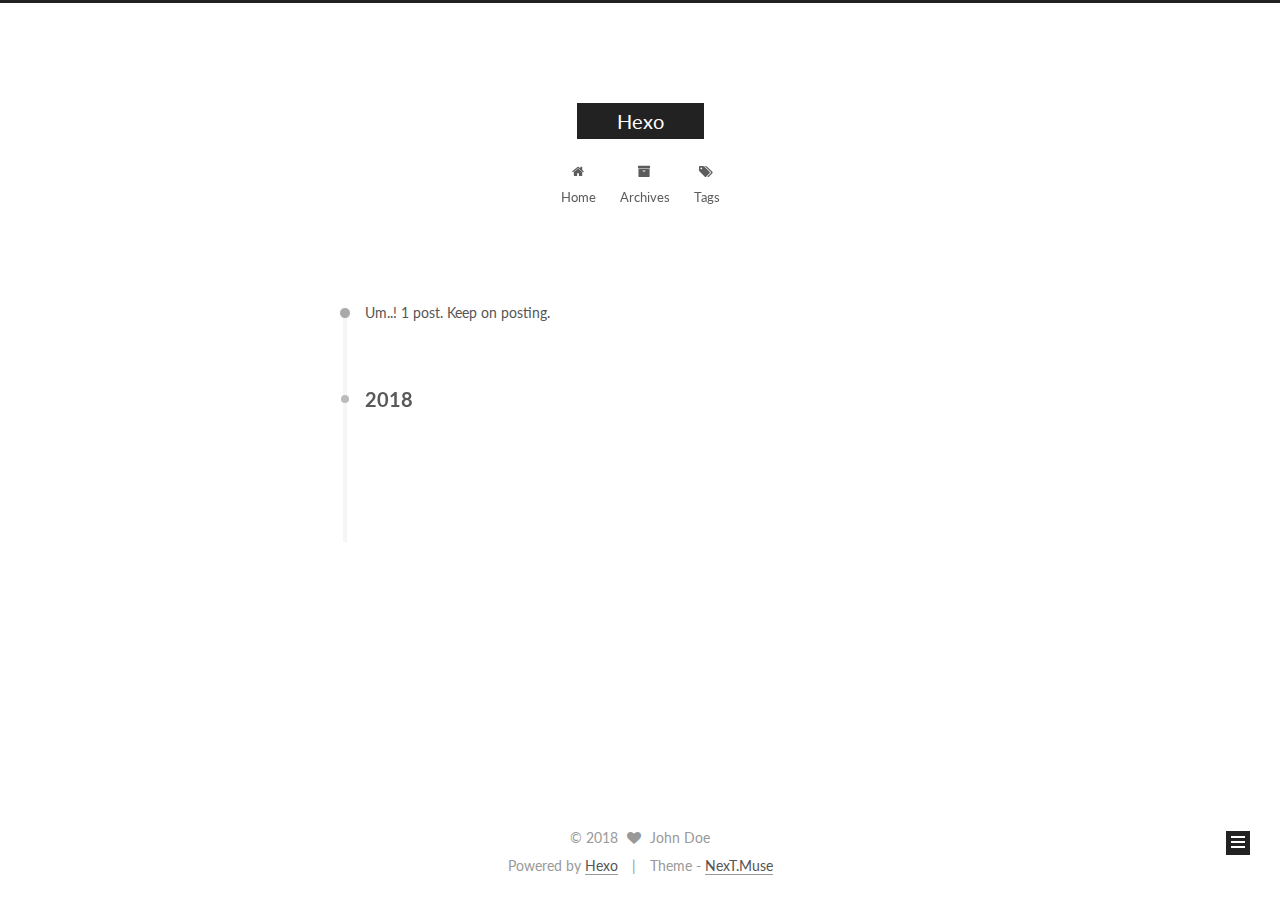
==== archives/index.html @ 529cbe98 "Site updated: 2018-01-20 11:17:46" ====
<!DOCTYPE html>



  


<html class="theme-next muse use-motion" lang="">
<head>
  <meta charset="UTF-8"/>
<meta http-equiv="X-UA-Compatible" content="IE=edge" />
<meta name="viewport" content="width=device-width, initial-scale=1, maximum-scale=1"/>
<meta name="theme-color" content="#222">









<meta http-equiv="Cache-Control" content="no-transform" />
<meta http-equiv="Cache-Control" content="no-siteapp" />















  
  
  <link href="/lib/fancybox/source/jquery.fancybox.css?v=2.1.5" rel="stylesheet" type="text/css" />




  
  
  
  

  
    
    
  

  

  

  

  

  
    
    
    <link href="//fonts.googleapis.com/css?family=Lato:300,300italic,400,400italic,700,700italic&subset=latin,latin-ext" rel="stylesheet" type="text/css">
  






<link href="/lib/font-awesome/css/font-awesome.min.css?v=4.6.2" rel="stylesheet" type="text/css" />

<link href="/css/main.css?v=5.1.2" rel="stylesheet" type="text/css" />


  <meta name="keywords" content="Hexo, NexT" />








  <link rel="shortcut icon" type="image/x-icon" href="/favicon.ico?v=5.1.2" />






<meta property="og:type" content="website">
<meta property="og:title" content="Hexo">
<meta property="og:url" content="http://yoursite.com/archives/index.html">
<meta property="og:site_name" content="Hexo">
<meta name="twitter:card" content="summary">
<meta name="twitter:title" content="Hexo">



<script type="text/javascript" id="hexo.configurations">
  var NexT = window.NexT || {};
  var CONFIG = {
    root: '/',
    scheme: 'Muse',
    sidebar: {"position":"left","display":"post","offset":12,"offset_float":12,"b2t":false,"scrollpercent":false,"onmobile":false},
    fancybox: true,
    tabs: true,
    motion: true,
    duoshuo: {
      userId: '0',
      author: 'Author'
    },
    algolia: {
      applicationID: '',
      apiKey: '',
      indexName: '',
      hits: {"per_page":10},
      labels: {"input_placeholder":"Search for Posts","hits_empty":"We didn't find any results for the search: ${query}","hits_stats":"${hits} results found in ${time} ms"}
    }
  };
</script>



  <link rel="canonical" href="http://yoursite.com/archives/"/>





  <title>Archive | Hexo</title>
  














</head>

<body itemscope itemtype="http://schema.org/WebPage" lang="">

  
  
    
  

  <div class="container sidebar-position-left  page-archive  ">
    <div class="headband"></div>

    <header id="header" class="header" itemscope itemtype="http://schema.org/WPHeader">
      <div class="header-inner"><div class="site-brand-wrapper">
  <div class="site-meta ">
    

    <div class="custom-logo-site-title">
      <a href="/"  class="brand" rel="start">
        <span class="logo-line-before"><i></i></span>
        <span class="site-title">Hexo</span>
        <span class="logo-line-after"><i></i></span>
      </a>
    </div>
      
        <p class="site-subtitle"></p>
      
  </div>

  <div class="site-nav-toggle">
    <button>
      <span class="btn-bar"></span>
      <span class="btn-bar"></span>
      <span class="btn-bar"></span>
    </button>
  </div>
</div>

<nav class="site-nav">
  

  
    <ul id="menu" class="menu">
      
        
        <li class="menu-item menu-item-home">
          <a href="/" rel="section">
            
              <i class="menu-item-icon fa fa-fw fa-home"></i> <br />
            
            Home
          </a>
        </li>
      
        
        <li class="menu-item menu-item-archives">
          <a href="/archives/" rel="section">
            
              <i class="menu-item-icon fa fa-fw fa-archive"></i> <br />
            
            Archives
          </a>
        </li>
      
        
        <li class="menu-item menu-item-tags">
          <a href="/tags/" rel="section">
            
              <i class="menu-item-icon fa fa-fw fa-tags"></i> <br />
            
            Tags
          </a>
        </li>
      

      
    </ul>
  

  
</nav>



 </div>
    </header>

    <main id="main" class="main">
      <div class="main-inner">
        <div class="content-wrap">
          <div id="content" class="content">
            

  
  
  
  <div class="post-block archive">
    <div id="posts" class="posts-collapse">
      <span class="archive-move-on"></span>

      <span class="archive-page-counter">
        
        
        
          
        
        Um..! 1 post. Keep on posting.
      </span>

      

        
        
        

        
          
          <div class="collection-title">
            <h2 class="archive-year motion-element" id="archive-year-2018">2018</h2>
          </div>
        
        

        

  <article class="post post-type-normal" itemscope itemtype="http://schema.org/Article">
    <header class="post-header">

      <h2 class="post-title">
        
            <a class="post-title-link" href="/2018/01/16/MyAndroid/" itemprop="url">
              
                <span itemprop="name">MyAndroid</span>
              
            </a>
        
      </h2>

      <div class="post-meta">
        <time class="post-time" itemprop="dateCreated"
              datetime="2018-01-16T21:26:03+08:00"
              content="2018-01-16" >
          01-16
        </time>
      </div>

    </header>
  </article>



      

    </div>
  </div>
  
  
  

  



          </div>
          


          

        </div>
        
          
  
  <div class="sidebar-toggle">
    <div class="sidebar-toggle-line-wrap">
      <span class="sidebar-toggle-line sidebar-toggle-line-first"></span>
      <span class="sidebar-toggle-line sidebar-toggle-line-middle"></span>
      <span class="sidebar-toggle-line sidebar-toggle-line-last"></span>
    </div>
  </div>

  <aside id="sidebar" class="sidebar">
    
    <div class="sidebar-inner">

      

      

      <section class="site-overview sidebar-panel sidebar-panel-active">
        <div class="site-author motion-element" itemprop="author" itemscope itemtype="http://schema.org/Person">
          <img class="site-author-image" itemprop="image"
               src="/images/avatar.gif"
               alt="John Doe" />
          <p class="site-author-name" itemprop="name">John Doe</p>
           
              <p class="site-description motion-element" itemprop="description"></p>
          
        </div>
        <nav class="site-state motion-element">

          
            <div class="site-state-item site-state-posts">
              <a href="/archives/">
                <span class="site-state-item-count">1</span>
                <span class="site-state-item-name">posts</span>
              </a>
            </div>
          

          

          
            
            
            <div class="site-state-item site-state-tags">
              
                <span class="site-state-item-count">1</span>
                <span class="site-state-item-name">tags</span>
              
            </div>
          

        </nav>

        

        <div class="links-of-author motion-element">
          
        </div>

        
        

        
        

        


      </section>

      

      

    </div>
  </aside>


        
      </div>
    </main>

    <footer id="footer" class="footer">
      <div class="footer-inner">
        <div class="copyright" >
  
  &copy; 
  <span itemprop="copyrightYear">2018</span>
  <span class="with-love">
    <i class="fa fa-heart"></i>
  </span>
  <span class="author" itemprop="copyrightHolder">John Doe</span>
</div>


<div class="powered-by">
  Powered by <a class="theme-link" href="https://hexo.io">Hexo</a>
</div>

<div class="theme-info">
  Theme -
  <a class="theme-link" href="https://github.com/iissnan/hexo-theme-next">
    NexT.Muse
  </a>
</div>


        

        
      </div>
    </footer>

    
      <div class="back-to-top">
        <i class="fa fa-arrow-up"></i>
        
      </div>
    

  </div>

  

<script type="text/javascript">
  if (Object.prototype.toString.call(window.Promise) !== '[object Function]') {
    window.Promise = null;
  }
</script>









  












  
  <script type="text/javascript" src="/lib/jquery/index.js?v=2.1.3"></script>

  
  <script type="text/javascript" src="/lib/fastclick/lib/fastclick.min.js?v=1.0.6"></script>

  
  <script type="text/javascript" src="/lib/jquery_lazyload/jquery.lazyload.js?v=1.9.7"></script>

  
  <script type="text/javascript" src="/lib/velocity/velocity.min.js?v=1.2.1"></script>

  
  <script type="text/javascript" src="/lib/velocity/velocity.ui.min.js?v=1.2.1"></script>

  
  <script type="text/javascript" src="/lib/fancybox/source/jquery.fancybox.pack.js?v=2.1.5"></script>


  


  <script type="text/javascript" src="/js/src/utils.js?v=5.1.2"></script>

  <script type="text/javascript" src="/js/src/motion.js?v=5.1.2"></script>



  
  

  
  
    <script type="text/javascript" id="motion.page.archive">
      $('.archive-year').velocity('transition.slideLeftIn');
    </script>
  


  


  <script type="text/javascript" src="/js/src/bootstrap.js?v=5.1.2"></script>



  


  




	





  





  






  





  

  

  

  

  

  

</body>
</html>
---- css/main.css ----
/* normalize.css v3.0.2 | MIT License | git.io/normalize */
html {
  font-family: sans-serif; /* 1 */
  -ms-text-size-adjust: 100%; /* 2 */
  -webkit-text-size-adjust: 100%; /* 2 */
}
body {
  margin: 0;
}
article,
aside,
details,
figcaption,
figure,
footer,
header,
hgroup,
main,
menu,
nav,
section,
summary {
  display: block;
}
audio,
canvas,
progress,
video {
  display: inline-block; /* 1 */
  vertical-align: baseline; /* 2 */
}
audio:not([controls]) {
  display: none;
  height: 0;
}
[hidden],
template {
  display: none;
}
a {
  background-color: transparent;
}
a:active,
a:hover {
  outline: 0;
}
abbr[title] {
  border-bottom: 1px dotted;
}
b,
strong {
  font-weight: bold;
}
dfn {
  font-style: italic;
}
h1 {
  font-size: 2em;
  margin: 0.67em 0;
}
mark {
  background: #ff0;
  color: #000;
}
small {
  font-size: 80%;
}
sub,
sup {
  font-size: 75%;
  line-height: 0;
  position: relative;
  vertical-align: baseline;
}
sup {
  top: -0.5em;
}
sub {
  bottom: -0.25em;
}
img {
  border: 0;
}
svg:not(:root) {
  overflow: hidden;
}
figure {
  margin: 1em 40px;
}
hr {
  -moz-box-sizing: content-box;
  box-sizing: content-box;
  height: 0;
}
pre {
  overflow: auto;
}
code,
kbd,
pre,
samp {
  font-family: monospace, monospace;
  font-size: 1em;
}
button,
input,
optgroup,
select,
textarea {
  color: inherit; /* 1 */
  font: inherit; /* 2 */
  margin: 0; /* 3 */
}
button {
  overflow: visible;
}
button,
select {
  text-transform: none;
}
button,
html input[type="button"],
input[type="reset"],
input[type="submit"] {
  -webkit-appearance: button; /* 2 */
  cursor: pointer; /* 3 */
}
button[disabled],
html input[disabled] {
  cursor: default;
}
button::-moz-focus-inner,
input::-moz-focus-inner {
  border: 0;
  padding: 0;
}
input {
  line-height: normal;
}
input[type="checkbox"],
input[type="radio"] {
  box-sizing: border-box; /* 1 */
  padding: 0; /* 2 */
}
input[type="number"]::-webkit-inner-spin-button,
input[type="number"]::-webkit-outer-spin-button {
  height: auto;
}
input[type="search"] {
  -webkit-appearance: textfield; /* 1 */
  -moz-box-sizing: content-box;
  -webkit-box-sizing: content-box; /* 2 */
  box-sizing: content-box;
}
input[type="search"]::-webkit-search-cancel-button,
input[type="search"]::-webkit-search-decoration {
  -webkit-appearance: none;
}
fieldset {
  border: 1px solid #c0c0c0;
  margin: 0 2px;
  padding: 0.35em 0.625em 0.75em;
}
legend {
  border: 0; /* 1 */
  padding: 0; /* 2 */
}
textarea {
  overflow: auto;
}
optgroup {
  font-weight: bold;
}
table {
  border-collapse: collapse;
  border-spacing: 0;
}
td,
th {
  padding: 0;
}
::selection {
  background: #262a30;
  color: #fff;
}
body {
  position: relative;
  font-family: 'Lato', "PingFang SC", "Microsoft YaHei", sans-serif;
  font-size: 14px;
  line-height: 2;
  color: #555;
  background: #fff;
}
@media (max-width: 767px) {
  body {
    padding-right: 0 !important;
  }
}
@media (min-width: 768px) and (max-width: 991px) {
  body {
    padding-right: 0 !important;
  }
}
@media (min-width: 1600px) {
  body {
    font-size: 16px;
  }
}
h1,
h2,
h3,
h4,
h5,
h6 {
  margin: 0;
  padding: 0;
  font-weight: bold;
  line-height: 1.5;
  font-family: 'Lato', "PingFang SC", "Microsoft YaHei", sans-serif;
}
h2,
h3,
h4,
h5,
h6 {
  margin: 20px 0 15px;
}
h1 {
  font-size: 22px;
}
@media (max-width: 767px) {
  h1 {
    font-size: 18px;
  }
}
h2 {
  font-size: 20px;
}
@media (max-width: 767px) {
  h2 {
    font-size: 16px;
  }
}
h3 {
  font-size: 18px;
}
@media (max-width: 767px) {
  h3 {
    font-size: 14px;
  }
}
h4 {
  font-size: 16px;
}
@media (max-width: 767px) {
  h4 {
    font-size: 12px;
  }
}
h5 {
  font-size: 14px;
}
@media (max-width: 767px) {
  h5 {
    font-size: 10px;
  }
}
h6 {
  font-size: 12px;
}
@media (max-width: 767px) {
  h6 {
    font-size: 8px;
  }
}
p {
  margin: 0 0 20px 0;
}
a {
  color: #555;
  text-decoration: none;
  border-bottom: 1px solid #999;
  word-wrap: break-word;
}
a:hover {
  color: #222;
  border-bottom-color: #222;
}
blockquote {
  margin: 0;
  padding: 0;
}
img {
  display: block;
  margin: auto;
  max-width: 100%;
  height: auto;
}
hr {
  margin: 40px 0;
  height: 3px;
  border: none;
  background-color: #ddd;
  background-image: repeating-linear-gradient(-45deg, #fff, #fff 4px, transparent 4px, transparent 8px);
}
blockquote {
  padding: 0 15px;
  color: #666;
  border-left: 4px solid #ddd;
}
blockquote cite::before {
  content: "-";
  padding: 0 5px;
}
dt {
  font-weight: 700;
}
dd {
  margin: 0;
  padding: 0;
}
.text-left {
  text-align: left;
}
.text-center {
  text-align: center;
}
.text-right {
  text-align: right;
}
.text-justify {
  text-align: justify;
}
.text-nowrap {
  white-space: nowrap;
}
.text-lowercase {
  text-transform: lowercase;
}
.text-uppercase {
  text-transform: uppercase;
}
.text-capitalize {
  text-transform: capitalize;
}
.center-block {
  display: block;
  margin-left: auto;
  margin-right: auto;
}
.clearfix:before,
.clearfix:after {
  content: " ";
  display: table;
}
.clearfix:after {
  clear: both;
}
.pullquote {
  width: 45%;
}
.pullquote.left {
  float: left;
  margin-left: 5px;
  margin-right: 10px;
}
.pullquote.right {
  float: right;
  margin-left: 10px;
  margin-right: 5px;
}
.affix.affix.affix {
  position: fixed;
}
.translation {
  margin-top: -20px;
  font-size: 14px;
  color: #999;
}
.scrollbar-measure {
  width: 100px;
  height: 100px;
  overflow: scroll;
  position: absolute;
  top: -9999px;
}
.use-motion .motion-element {
  opacity: 0;
}
table {
  margin: 20px 0;
  width: 100%;
  border-collapse: collapse;
  border-spacing: 0;
  border: 1px solid #ddd;
  font-size: 14px;
  table-layout: fixed;
  word-wrap: break-all;
}
table>tbody>tr:nth-of-type(odd) {
  background-color: #f9f9f9;
}
table>tbody>tr:hover {
  background-color: #f5f5f5;
}
caption,
th,
td {
  padding: 8px;
  text-align: left;
  vertical-align: middle;
  font-weight: normal;
}
th,
td {
  border-bottom: 3px solid #ddd;
  border-right: 1px solid #eee;
}
th {
  padding-bottom: 10px;
  font-weight: 700;
}
td {
  border-bottom-width: 1px;
}
html,
body {
  height: 100%;
}
.container {
  position: relative;
  min-height: 100%;
}
.header-inner {
  margin: 0 auto;
  padding: 100px 0 70px;
  width: 700px;
}
@media (min-width: 1600px) {
  .container .header-inner {
    width: 900px;
  }
}
.main {
  padding-bottom: 150px;
}
.main-inner {
  margin: 0 auto;
  width: 700px;
}
@media (min-width: 1600px) {
  .container .main-inner {
    width: 900px;
  }
}
.footer {
  position: absolute;
  left: 0;
  bottom: 0;
  width: 100%;
  min-height: 50px;
}
.footer-inner {
  box-sizing: border-box;
  margin: 20px auto;
  width: 700px;
}
@media (min-width: 1600px) {
  .container .footer-inner {
    width: 900px;
  }
}
pre,
.highlight {
  overflow: auto;
  margin: 20px 0;
  padding: 0;
  font-size: 13px;
  color: #4d4d4c;
  background: #f7f7f7;
  line-height: 1.6;
}
pre,
code {
  font-family: consolas, Menlo, "PingFang SC", "Microsoft YaHei", monospace;
}
code {
  padding: 2px 4px;
  word-wrap: break-word;
  color: #555;
  background: #eee;
  border-radius: 3px;
  font-size: 13px;
}
pre code {
  padding: 0;
  color: #4d4d4c;
  background: none;
  text-shadow: none;
}
.highlight {
  border-radius: 1px;
}
.highlight pre {
  border: none;
  margin: 0;
  padding: 10px 0;
}
.highlight table {
  margin: 0;
  width: auto;
  border: none;
}
.highlight td {
  border: none;
  padding: 0;
}
.highlight figcaption {
  font-size: 1em;
  color: #4d4d4c;
  line-height: 1em;
  margin-bottom: 1em;
}
.highlight figcaption:before,
.highlight figcaption:after {
  content: " ";
  display: table;
}
.highlight figcaption:after {
  clear: both;
}
.highlight figcaption a {
  float: right;
  color: #4d4d4c;
}
.highlight figcaption a:hover {
  border-bottom-color: #4d4d4c;
}
.highlight .gutter pre {
  padding-left: 10px;
  padding-right: 10px;
  color: #869194;
  text-align: right;
  background-color: #eff2f3;
}
.highlight .code pre {
  width: 100%;
  padding-left: 10px;
  padding-right: 10px;
  background-color: #f7f7f7;
}
.highlight .line {
  height: 20px;
}
.gutter {
  -webkit-user-select: none;
  -moz-user-select: none;
  -ms-user-select: none;
  user-select: none;
}
.gist table {
  width: auto;
}
.gist table td {
  border: none;
}
pre .deletion {
  background: #fdd;
}
pre .addition {
  background: #dfd;
}
pre .meta {
  color: #8959a8;
}
pre .comment {
  color: #8e908c;
}
pre .variable,
pre .attribute,
pre .tag,
pre .regexp,
pre .ruby .constant,
pre .xml .tag .title,
pre .xml .pi,
pre .xml .doctype,
pre .html .doctype,
pre .css .id,
pre .css .class,
pre .css .pseudo {
  color: #c82829;
}
pre .number,
pre .preprocessor,
pre .built_in,
pre .literal,
pre .params,
pre .constant,
pre .command {
  color: #f5871f;
}
pre .ruby .class .title,
pre .css .rules .attribute,
pre .string,
pre .value,
pre .inheritance,
pre .header,
pre .ruby .symbol,
pre .xml .cdata,
pre .special,
pre .number,
pre .formula {
  color: #718c00;
}
pre .title,
pre .css .hexcolor {
  color: #3e999f;
}
pre .function,
pre .python .decorator,
pre .python .title,
pre .ruby .function .title,
pre .ruby .title .keyword,
pre .perl .sub,
pre .javascript .title,
pre .coffeescript .title {
  color: #4271ae;
}
pre .keyword,
pre .javascript .function {
  color: #8959a8;
}
.full-image.full-image.full-image {
  border: none;
  max-width: 100%;
  width: auto;
  margin: 20px auto;
}
@media (min-width: 992px) {
  .full-image.full-image.full-image {
    max-width: none;
    width: 110%;
    margin: 25px -5%;
  }
}
.blockquote-center,
.page-home .post-type-quote blockquote,
.page-post-detail .post-type-quote blockquote {
  position: relative;
  margin: 40px 0;
  padding: 0;
  border-left: none;
  text-align: center;
}
.blockquote-center::before,
.page-home .post-type-quote blockquote::before,
.page-post-detail .post-type-quote blockquote::before,
.blockquote-center::after,
.page-home .post-type-quote blockquote::after,
.page-post-detail .post-type-quote blockquote::after {
  position: absolute;
  content: ' ';
  display: block;
  width: 100%;
  height: 24px;
  opacity: 0.2;
  background-repeat: no-repeat;
  background-position: 0 -6px;
  background-size: 22px 22px;
}
.blockquote-center::before,
.page-home .post-type-quote blockquote::before,
.page-post-detail .post-type-quote blockquote::before {
  top: -20px;
  background-image: url("../images/quote-l.svg");
  border-top: 1px solid #ccc;
}
.blockquote-center::after,
.page-home .post-type-quote blockquote::after,
.page-post-detail .post-type-quote blockquote::after {
  bottom: -20px;
  background-image: url("../images/quote-r.svg");
  border-bottom: 1px solid #ccc;
  background-position: 100% 8px;
}
.blockquote-center p,
.page-home .post-type-quote blockquote p,
.page-post-detail .post-type-quote blockquote p,
.blockquote-center div,
.page-home .post-type-quote blockquote div,
.page-post-detail .post-type-quote blockquote div {
  text-align: center;
}
.post .post-body .group-picture img {
  box-sizing: border-box;
  padding: 0 3px;
  border: none;
}
.post .group-picture-row {
  overflow: hidden;
  margin-top: 6px;
}
.post .group-picture-row:first-child {
  margin-top: 0;
}
.post .group-picture-column {
  float: left;
}
.page-post-detail .post-body .group-picture-column {
  float: none;
  margin-top: 10px;
  width: auto !important;
}
.page-post-detail .post-body .group-picture-column img {
  margin: 0 auto;
}
.page-archive .group-picture-container {
  overflow: hidden;
}
.page-archive .group-picture-row {
  float: left;
}
.page-archive .group-picture-row:first-child {
  margin-top: 6px;
}
.page-archive .group-picture-column {
  max-width: 150px;
  max-height: 150px;
}
.post-body .note {
  position: relative;
  padding: 15px;
  margin-bottom: 20px;
  border: 1px solid #eee;
  border-left-width: 5px;
  border-radius: 3px;
}
.post-body .note h2,
.post-body .note h3,
.post-body .note h4,
.post-body .note h5,
.post-body .note h6 {
  margin-top: 0;
  margin-bottom: 0;
  border-bottom: initial;
  padding-top: 0 !important;
}
.post-body .note p:first-child,
.post-body .note ul:first-child,
.post-body .note ol:first-child,
.post-body .note table:first-child,
.post-body .note pre:first-child,
.post-body .note blockquote:first-child {
  margin-top: 0;
}
.post-body .note p:last-child,
.post-body .note ul:last-child,
.post-body .note ol:last-child,
.post-body .note table:last-child,
.post-body .note pre:last-child,
.post-body .note blockquote:last-child {
  margin-bottom: 0;
}
.post-body .note.default {
  border-left-color: #777;
}
.post-body .note.default h2,
.post-body .note.default h3,
.post-body .note.default h4,
.post-body .note.default h5,
.post-body .note.default h6 {
  color: #777;
}
.post-body .note.primary {
  border-left-color: #6f42c1;
}
.post-body .note.primary h2,
.post-body .note.primary h3,
.post-body .note.primary h4,
.post-body .note.primary h5,
.post-body .note.primary h6 {
  color: #6f42c1;
}
.post-body .note.info {
  border-left-color: #428bca;
}
.post-body .note.info h2,
.post-body .note.info h3,
.post-body .note.info h4,
.post-body .note.info h5,
.post-body .note.info h6 {
  color: #428bca;
}
.post-body .note.success {
  border-left-color: #5cb85c;
}
.post-body .note.success h2,
.post-body .note.success h3,
.post-body .note.success h4,
.post-body .note.success h5,
.post-body .note.success h6 {
  color: #5cb85c;
}
.post-body .note.warning {
  border-left-color: #f0ad4e;
}
.post-body .note.warning h2,
.post-body .note.warning h3,
.post-body .note.warning h4,
.post-body .note.warning h5,
.post-body .note.warning h6 {
  color: #f0ad4e;
}
.post-body .note.danger {
  border-left-color: #d9534f;
}
.post-body .note.danger h2,
.post-body .note.danger h3,
.post-body .note.danger h4,
.post-body .note.danger h5,
.post-body .note.danger h6 {
  color: #d9534f;
}
.post-body .label {
  display: inline;
  padding: 0 2px;
  white-space: nowrap;
}
.post-body .label.default {
  background-color: #f0f0f0;
}
.post-body .label.primary {
  background-color: #efe6f7;
}
.post-body .label.info {
  background-color: #e5f2f8;
}
.post-body .label.success {
  background-color: #e7f4e9;
}
.post-body .label.warning {
  background-color: #fcf6e1;
}
.post-body .label.danger {
  background-color: #fae8eb;
}
.post-body .tabs {
  position: relative;
  display: block;
  margin-bottom: 20px;
  padding-top: 10px;
}
.post-body .tabs ul.nav-tabs {
  margin: 0;
  padding: 0;
  display: flex;
  margin-bottom: -1px;
}
@media (max-width: 413px) {
  .post-body .tabs ul.nav-tabs {
    display: block;
    margin-bottom: 5px;
  }
}
.post-body .tabs ul.nav-tabs li.tab {
  list-style-type: none !important;
  margin: 0 0.25em 0 0;
  border-top: 3px solid transparent;
  border-left: 1px solid transparent;
  border-right: 1px solid transparent;
}
@media (max-width: 413px) {
  .post-body .tabs ul.nav-tabs li.tab {
    margin: initial;
    border-top: 1px solid transparent;
    border-left: 3px solid transparent;
    border-right: 1px solid transparent;
    border-bottom: 1px solid transparent;
  }
}
.post-body .tabs ul.nav-tabs li.tab a {
  outline: 0;
  border-bottom: initial;
  display: block;
  line-height: 1.8em;
  padding: 0.25em 0.75em;
  transition-duration: 0.2s;
  transition-timing-function: ease-out;
  transition-delay: 0s;
}
.post-body .tabs ul.nav-tabs li.tab a i {
  width: 1.285714285714286em;
}
.post-body .tabs ul.nav-tabs li.tab.active {
  border-top: 3px solid #fc6423;
  border-left: 1px solid #ddd;
  border-right: 1px solid #ddd;
  background-color: #fff;
}
@media (max-width: 413px) {
  .post-body .tabs ul.nav-tabs li.tab.active {
    border-top: 1px solid #ddd;
    border-left: 3px solid #fc6423;
    border-right: 1px solid #ddd;
    border-bottom: 1px solid #ddd;
  }
}
.post-body .tabs ul.nav-tabs li.tab.active a {
  cursor: default;
  color: #555;
}
.post-body .tabs .tab-content {
  background-color: #fff;
}
.post-body .tabs .tab-content .tab-pane {
  border: 1px solid #ddd;
  padding: 20px 20px 0 20px;
}
.post-body .tabs .tab-content .tab-pane:not(.active) {
  display: none !important;
}
.post-body .tabs .tab-content .tab-pane.active {
  display: block !important;
}
.btn {
  display: inline-block;
  padding: 0 20px;
  font-size: 14px;
  color: #fff;
  background: #222;
  border: 2px solid #222;
  text-decoration: none;
  border-radius: 0;
  transition-property: background-color;
  transition-duration: 0.2s;
  transition-timing-function: ease-in-out;
  transition-delay: 0s;
}
.btn:hover,
.post-button .btn:hover {
  border-color: #222;
  color: #222;
  background: #fff;
}
.btn-bar {
  display: block;
  width: 22px;
  height: 2px;
  background: #555;
  border-radius: 1px;
}
.btn-bar+.btn-bar {
  margin-top: 4px;
}
.pagination {
  margin: 120px 0 40px;
  text-align: center;
  border-top: 1px solid #eee;
}
.page-number-basic,
.pagination .prev,
.pagination .next,
.pagination .page-number,
.pagination .space {
  display: inline-block;
  position: relative;
  top: -1px;
  margin: 0 10px;
  padding: 0 10px;
  line-height: 30px;
}
@media (max-width: 767px) {
  .page-number-basic,
  .pagination .prev,
  .pagination .next,
  .pagination .page-number,
  .pagination .space {
    margin: 0 5px;
  }
}
.pagination .prev,
.pagination .next,
.pagination .page-number {
  border-bottom: 0;
  border-top: 1px solid #eee;
  transition-property: border-color;
  transition-duration: 0.2s;
  transition-timing-function: ease-in-out;
  transition-delay: 0s;
}
.pagination .prev:hover,
.pagination .next:hover,
.pagination .page-number:hover {
  border-top-color: #222;
}
.pagination .space {
  padding: 0;
  margin: 0;
}
.pagination .prev {
  margin-left: 0;
}
.pagination .next {
  margin-right: 0;
}
.pagination .page-number.current {
  color: #fff;
  background: #ccc;
  border-top-color: #ccc;
}
@media (max-width: 767px) {
  .pagination {
    border-top: none;
  }
  .pagination .prev,
  .pagination .next,
  .pagination .page-number {
    margin-bottom: 10px;
    border-top: 0;
    border-bottom: 1px solid #eee;
  }
  .pagination .prev:hover,
  .pagination .next:hover,
  .pagination .page-number:hover {
    border-bottom-color: #222;
  }
}
.comments {
  margin: 60px 20px 0;
}
.tag-cloud {
  text-align: center;
}
.tag-cloud a {
  display: inline-block;
  margin: 10px;
}
.back-to-top {
  box-sizing: border-box;
  position: fixed;
  bottom: -100px;
  right: 30px;
  z-index: 1050;
  padding: 0 6px;
  width: 24px;
  background: #222;
  font-size: 12px;
  opacity: 1;
  color: #fff;
  cursor: pointer;
  text-align: center;
  -webkit-transform: translateZ(0);
  transition-property: bottom;
  transition-duration: 0.2s;
  transition-timing-function: ease-in-out;
  transition-delay: 0s;
}
@media (min-width: 768px) and (max-width: 991px) {
  .back-to-top {
    display: none !important;
  }
}
@media (max-width: 767px) {
  .back-to-top {
    display: none !important;
  }
}
.back-to-top.back-to-top-on {
  bottom: 19px;
}
.header {
  background: transparent;
}
.header-inner {
  position: relative;
}
.headband {
  height: 3px;
  background: #222;
}
.site-meta {
  margin: 0;
  text-align: center;
}
@media (max-width: 767px) {
  .site-meta {
    text-align: center;
  }
}
.brand {
  position: relative;
  display: inline-block;
  padding: 0 40px;
  color: #fff;
  background: #222;
  border-bottom: none;
}
.brand:hover {
  color: #fff;
}
.logo {
  display: inline-block;
  margin-right: 5px;
  line-height: 36px;
  vertical-align: top;
}
.site-title {
  display: inline-block;
  vertical-align: top;
  line-height: 36px;
  font-size: 20px;
  font-weight: normal;
  font-family: 'Lato', "PingFang SC", "Microsoft YaHei", sans-serif;
}
.site-subtitle {
  margin-top: 10px;
  font-size: 13px;
  color: #999;
}
.use-motion .brand {
  opacity: 0;
}
.use-motion .logo,
.use-motion .site-title,
.use-motion .site-subtitle {
  opacity: 0;
  position: relative;
  top: -10px;
}
.site-nav-toggle {
  display: none;
  position: absolute;
  top: 10px;
  left: 10px;
}
@media (max-width: 767px) {
  .site-nav-toggle {
    display: block;
  }
}
.site-nav-toggle button {
  margin-top: 2px;
  padding: 9px 10px;
  background: transparent;
  border: none;
}
@media (max-width: 767px) {
  .site-nav {
    display: none;
    margin: 0 -10px;
    padding: 0 10px;
    clear: both;
    border-top: 1px solid #ddd;
  }
}
@media (min-width: 768px) and (max-width: 991px) {
  .site-nav {
    display: block !important;
  }
}
@media (min-width: 992px) {
  .site-nav {
    display: block !important;
  }
}
.menu {
  margin-top: 20px;
  padding-left: 0;
  text-align: center;
}
.menu .menu-item {
  display: inline-block;
  margin: 0 10px;
  list-style: none;
}
@media screen and (max-width: 767px) {
  .menu .menu-item {
    margin-top: 10px;
  }
}
.menu .menu-item a {
  display: block;
  font-size: 13px;
  line-height: inherit;
  border-bottom: 1px solid transparent;
  transition-property: border-color;
  transition-duration: 0.2s;
  transition-timing-function: ease-in-out;
  transition-delay: 0s;
}
.menu .menu-item a:hover {
  border-bottom-color: #222;
}
.menu .menu-item .fa {
  margin-right: 5px;
}
.use-motion .menu-item {
  opacity: 0;
}
.post-body {
  font-family: 'Lato', "PingFang SC", "Microsoft YaHei", sans-serif;
}
@media (max-width: 767px) {
  .post-body {
    word-break: break-word;
  }
}
.post-body .fancybox img {
  display: block !important;
  margin: 0 auto;
  cursor: pointer;
  cursor: zoom-in;
  cursor: -webkit-zoom-in;
}
.post-body .image-caption,
.post-body .figure .caption {
  margin: 10px auto 15px;
  text-align: center;
  font-size: 14px;
  color: #999;
  font-weight: bold;
  line-height: 1;
}
.post-sticky-flag {
  display: inline-block;
  font-size: 16px;
  -ms-transform: rotate(30deg);
  -webkit-transform: rotate(30deg);
  -moz-transform: rotate(30deg);
  -ms-transform: rotate(30deg);
  -o-transform: rotate(30deg);
  transform: rotate(30deg);
}
.posts-expand {
  padding-top: 40px;
}
@media (max-width: 767px) {
  .posts-expand {
    margin: 0 20px;
  }
  .post-body pre {
    padding: 10px;
  }
  .post-body pre .gutter pre {
    padding-right: 10px;
  }
  .post-body .highlight {
    margin-left: 0px;
    margin-right: 0px;
    padding: 0;
  }
  .post-body .highlight .gutter pre {
    padding-right: 10px;
  }
}
@media (min-width: 992px) {
  .posts-expand .post-body {
    text-align: justify;
  }
}
.posts-expand .post-body h2,
.posts-expand .post-body h3,
.posts-expand .post-body h4,
.posts-expand .post-body h5,
.posts-expand .post-body h6 {
  padding-top: 10px;
}
.posts-expand .post-body h2 .header-anchor,
.posts-expand .post-body h3 .header-anchor,
.posts-expand .post-body h4 .header-anchor,
.posts-expand .post-body h5 .header-anchor,
.posts-expand .post-body h6 .header-anchor {
  float: right;
  margin-left: 10px;
  color: #ccc;
  border-bottom-style: none;
  visibility: hidden;
}
.posts-expand .post-body h2 .header-anchor:hover,
.posts-expand .post-body h3 .header-anchor:hover,
.posts-expand .post-body h4 .header-anchor:hover,
.posts-expand .post-body h5 .header-anchor:hover,
.posts-expand .post-body h6 .header-anchor:hover {
  color: inherit;
}
.posts-expand .post-body h2:hover .header-anchor,
.posts-expand .post-body h3:hover .header-anchor,
.posts-expand .post-body h4:hover .header-anchor,
.posts-expand .post-body h5:hover .header-anchor,
.posts-expand .post-body h6:hover .header-anchor {
  visibility: visible;
}
.posts-expand .post-body ul li {
  list-style: circle;
}
.posts-expand .post-body img {
  box-sizing: border-box;
  margin: auto;
  padding: 3px;
  border: 1px solid #ddd;
}
.posts-expand .fancybox img {
  margin: 0 auto;
}
@media (max-width: 767px) {
  .posts-collapse {
    margin: 0 20px;
  }
  .posts-collapse .post-title,
  .posts-collapse .post-meta {
    display: block;
    width: auto;
    text-align: left;
  }
}
.posts-collapse {
  position: relative;
  z-index: 1010;
  margin-left: 55px;
}
.posts-collapse::after {
  content: " ";
  position: absolute;
  top: 20px;
  left: 0;
  margin-left: -2px;
  width: 4px;
  height: 100%;
  background: #f5f5f5;
  z-index: -1;
}
@media (max-width: 767px) {
  .posts-collapse {
    margin: 0 20px;
  }
}
.posts-collapse .collection-title {
  position: relative;
  margin: 60px 0;
}
.posts-collapse .collection-title h1,
.posts-collapse .collection-title h2 {
  margin-left: 20px;
}
.posts-collapse .collection-title small {
  color: #bbb;
  margin-left: 5px;
}
.posts-collapse .collection-title::before {
  content: " ";
  position: absolute;
  left: 0;
  top: 50%;
  margin-left: -4px;
  margin-top: -4px;
  width: 8px;
  height: 8px;
  background: #bbb;
  border-radius: 50%;
}
.posts-collapse .post {
  margin: 30px 0;
}
.posts-collapse .post-header {
  position: relative;
  transition-duration: 0.2s;
  transition-timing-function: ease-in-out;
  transition-delay: 0s;
  transition-property: border;
  border-bottom: 1px dashed #ccc;
}
.posts-collapse .post-header::before {
  content: " ";
  position: absolute;
  left: 0;
  top: 12px;
  width: 6px;
  height: 6px;
  margin-left: -4px;
  background: #bbb;
  border-radius: 50%;
  border: 1px solid #fff;
  transition-duration: 0.2s;
  transition-timing-function: ease-in-out;
  transition-delay: 0s;
  transition-property: background;
}
.posts-collapse .post-header:hover {
  border-bottom-color: #666;
}
.posts-collapse .post-header:hover::before {
  background: #222;
}
.posts-collapse .post-meta {
  position: absolute;
  font-size: 12px;
  left: 20px;
  top: 5px;
}
.posts-collapse .post-comments-count {
  display: none;
}
.posts-collapse .post-title {
  margin-left: 60px;
  font-size: 16px;
  font-weight: normal;
  line-height: inherit;
}
.posts-collapse .post-title::after {
  margin-left: 3px;
  opacity: 0.6;
}
.posts-collapse .post-title a {
  color: #666;
  border-bottom: none;
}
.page-home .post-type-quote .post-header,
.page-post-detail .post-type-quote .post-header,
.page-home .post-type-quote .post-tags,
.page-post-detail .post-type-quote .post-tags {
  display: none;
}
.posts-expand .post-title {
  font-size: 26px;
  text-align: center;
  word-break: break-word;
  font-weight: 400;
}
@media (max-width: 767px) {
  .posts-expand .post-title {
    font-size: 22px;
  }
}
.posts-expand .post-title-link {
  display: inline-block;
  position: relative;
  color: #555;
  border-bottom: none;
  line-height: 1.2;
  vertical-align: top;
}
.posts-expand .post-title-link::before {
  content: "";
  position: absolute;
  width: 100%;
  height: 2px;
  bottom: 0;
  left: 0;
  background-color: #000;
  visibility: hidden;
  -webkit-transform: scaleX(0);
  -moz-transform: scaleX(0);
  -ms-transform: scaleX(0);
  -o-transform: scaleX(0);
  transform: scaleX(0);
  transition-duration: 0.2s;
  transition-timing-function: ease-in-out;
  transition-delay: 0s;
}
.posts-expand .post-title-link:hover::before {
  visibility: visible;
  -webkit-transform: scaleX(1);
  -moz-transform: scaleX(1);
  -ms-transform: scaleX(1);
  -o-transform: scaleX(1);
  transform: scaleX(1);
}
.posts-expand .post-title-link .fa {
  font-size: 16px;
}
.posts-expand .post-meta {
  margin: 3px 0 60px 0;
  color: #999;
  font-family: 'Lato', "PingFang SC", "Microsoft YaHei", sans-serif;
  font-size: 12px;
  text-align: center;
}
.posts-expand .post-meta .post-category-list {
  display: inline-block;
  margin: 0;
  padding: 3px;
}
.posts-expand .post-meta .post-category-list-link {
  color: #999;
}
.posts-expand .post-meta .post-description {
  font-size: 14px;
  margin-top: 2px;
}
.post-wordcount {
  display: inline-block;
}
.post-meta-divider {
  margin: 0 0.5em;
}
.post-meta-item-icon {
  margin-right: 3px;
}
@media (min-width: 768px) and (max-width: 991px) {
  .post-meta-item-icon {
    display: inline-block;
  }
}
@media (max-width: 767px) {
  .post-meta-item-icon {
    display: inline-block;
  }
}
@media (min-width: 768px) and (max-width: 991px) {
  .post-meta-item-text {
    display: none;
  }
}
@media (max-width: 767px) {
  .post-meta-item-text {
    display: none;
  }
}
@media (max-width: 767px) {
  .posts-expand .post-comments-count {
    display: none;
  }
}
.post-button {
  margin-top: 50px;
}
.post-button .btn {
  color: #fff;
  font-size: 14px;
  background: #222;
  border-radius: 0;
  line-height: 2;
  margin: 0 4px 8px 4px;
}
.post-button .fa-fw {
  width: 1.285714285714286em;
  text-align: left;
}
.posts-expand .post-tags {
  margin-top: 40px;
  text-align: center;
}
.posts-expand .post-tags a {
  display: inline-block;
  margin-right: 10px;
  font-size: 13px;
}
.post-nav {
  display: table;
  margin-top: 15px;
  width: 100%;
  border-top: 1px solid #eee;
}
.post-nav-divider {
  display: table-cell;
  width: 10%;
}
.post-nav-item {
  display: table-cell;
  padding: 10px 0 0 0;
  width: 45%;
  vertical-align: top;
}
.post-nav-item a {
  position: relative;
  display: block;
  line-height: 25px;
  font-size: 14px;
  color: #555;
  border-bottom: none;
}
.post-nav-item a:hover {
  color: #222;
  border-bottom: none;
}
.post-nav-item a:active {
  top: 2px;
}
.post-nav-item .fa {
  position: absolute;
  top: 8px;
  left: 0;
  font-size: 12px;
}
.post-nav-next a {
  padding-left: 15px;
}
.post-nav-prev {
  text-align: right;
}
.post-nav-prev a {
  padding-right: 15px;
}
.post-nav-prev .fa {
  right: 0;
  left: auto;
}
.posts-expand .post-eof {
  display: block;
  margin: 80px auto 60px;
  width: 8%;
  height: 1px;
  background: #ccc;
  text-align: center;
}
.post:last-child .post-eof.post-eof.post-eof {
  display: none;
}
.post-gallery {
  display: table;
  table-layout: fixed;
  width: 100%;
  border-collapse: separate;
}
.post-gallery-row {
  display: table-row;
}
.post-gallery .post-gallery-img {
  display: table-cell;
  text-align: center;
  vertical-align: middle;
  border: none;
}
.post-gallery .post-gallery-img img {
  max-width: 100%;
  max-height: 100%;
  border: none;
}
.fancybox-close,
.fancybox-close:hover {
  border: none;
}
.rtl.post-body p,
.rtl.post-body a,
.rtl.post-body h1,
.rtl.post-body h2,
.rtl.post-body h3,
.rtl.post-body h4,
.rtl.post-body h5,
.rtl.post-body h6,
.rtl.post-body li,
.rtl.post-body ul,
.rtl.post-body ol {
  direction: rtl;
  font-family: UKIJ Ekran;
}
.rtl.post-title {
  font-family: UKIJ Ekran;
}
.sidebar {
  position: fixed;
  right: 0;
  top: 0;
  bottom: 0;
  width: 0;
  z-index: 1040;
  box-shadow: inset 0 2px 6px #000;
  background: #222;
  -webkit-transform: translateZ(0);
}
.sidebar a {
  color: #999;
  border-bottom-color: #555;
}
.sidebar a:hover {
  color: #eee;
}
@media (min-width: 768px) and (max-width: 991px) {
  .sidebar {
    display: none !important;
  }
}
@media (max-width: 767px) {
  .sidebar {
    display: none !important;
  }
}
.sidebar-inner {
  position: relative;
  padding: 20px 10px;
  color: #999;
  text-align: center;
}
.sidebar-toggle {
  position: fixed;
  right: 30px;
  bottom: 45px;
  width: 14px;
  height: 14px;
  padding: 5px;
  background: #222;
  line-height: 0;
  z-index: 1050;
  cursor: pointer;
  -webkit-transform: translateZ(0);
}
@media (min-width: 768px) and (max-width: 991px) {
  .sidebar-toggle {
    display: none !important;
  }
}
@media (max-width: 767px) {
  .sidebar-toggle {
    display: none !important;
  }
}
.sidebar-toggle-line {
  position: relative;
  display: inline-block;
  vertical-align: top;
  height: 2px;
  width: 100%;
  background: #fff;
  margin-top: 3px;
}
.sidebar-toggle-line:first-child {
  margin-top: 0;
}
.site-author-image {
  display: block;
  margin: 0 auto;
  padding: 2px;
  max-width: 96px;
  height: auto;
  border: 2px solid #333;
}
.site-author-name {
  margin: 5px 0 0;
  text-align: center;
  color: #f5f5f5;
  font-weight: normal;
}
.site-description {
  margin-top: 5px;
  text-align: center;
  font-size: 14px;
  color: #999;
}
.site-state {
  overflow: hidden;
  line-height: 1.4;
  white-space: nowrap;
  text-align: center;
}
.site-state-item {
  display: inline-block;
  padding: 0 15px;
  border-left: 1px solid #333;
}
.site-state-item:first-child {
  border-left: none;
}
.site-state-item a {
  border-bottom: none;
}
.site-state-item-count {
  display: block;
  text-align: center;
  color: inherit;
  font-weight: 600;
  font-size: 18px;
}
.site-state-item-name {
  font-size: 13px;
  color: inherit;
}
.feed-link {
  margin-top: 20px;
}
.feed-link a {
  display: inline-block;
  padding: 0 15px;
  color: #fc6423;
  border: 1px solid #fc6423;
  border-radius: 4px;
}
.feed-link a i {
  color: #fc6423;
  font-size: 14px;
}
.feed-link a:hover {
  color: #fff;
  background: #fc6423;
}
.feed-link a:hover i {
  color: #fff;
}
.links-of-author {
  margin-top: 20px;
  display: flex;
  flex-wrap: wrap;
  justify-content: center;
}
.links-of-author a {
  display: inline-block;
  vertical-align: middle;
  margin-right: 10px;
  margin-bottom: 10px;
  border-bottom-color: #555;
  font-size: 13px;
}
.links-of-author a:before {
  display: inline-block;
  vertical-align: middle;
  margin-right: 3px;
  content: " ";
  width: 4px;
  height: 4px;
  border-radius: 50%;
  background: #5e7c7d;
}
.links-of-blogroll {
  font-size: 13px;
}
.links-of-blogroll-title {
  margin-top: 20px;
  font-size: 14px;
  font-weight: 600;
}
.links-of-blogroll-list {
  margin: 0;
  padding: 0;
  list-style: none;
}
.links-of-blogroll-item {
  padding: 2px 10px;
}
.sidebar-nav {
  margin: 0 0 20px;
  padding-left: 0;
}
.sidebar-nav li {
  display: inline-block;
  cursor: pointer;
  border-bottom: 1px solid transparent;
  font-size: 14px;
  color: #555;
}
.sidebar-nav li:hover {
  color: #f5f5f5;
}
.page-post-detail .sidebar-nav-toc {
  padding: 0 5px;
}
.page-post-detail .sidebar-nav-overview {
  margin-left: 10px;
}
.sidebar-nav .sidebar-nav-active {
  color: #87daff;
  border-bottom-color: #87daff;
}
.sidebar-nav .sidebar-nav-active:hover {
  color: #87daff;
}
.sidebar-panel {
  display: none;
}
.sidebar-panel-active {
  display: block;
}
.post-toc-empty {
  font-size: 14px;
  color: #666;
}
.post-toc-wrap {
  overflow: hidden;
}
.post-toc {
  overflow: auto;
}
.post-toc ol {
  margin: 0;
  padding: 0 2px 5px 10px;
  text-align: left;
  list-style: none;
  font-size: 14px;
}
.post-toc ol > ol {
  padding-left: 0;
}
.post-toc ol a {
  transition-duration: 0.2s;
  transition-timing-function: ease-in-out;
  transition-delay: 0s;
  transition-property: all;
  color: #999;
  border-bottom-color: #555;
}
.post-toc ol a:hover {
  color: #ccc;
  border-bottom-color: #ccc;
}
.post-toc .nav-item {
  overflow: hidden;
  text-overflow: ellipsis;
  white-space: nowrap;
  line-height: 1.8;
}
.post-toc .nav .nav-child {
  display: none;
}
.post-toc .nav .active > .nav-child {
  display: block;
}
.post-toc .nav .active-current > .nav-child {
  display: block;
}
.post-toc .nav .active-current > .nav-child > .nav-item {
  display: block;
}
.post-toc .nav .active > a {
  color: #87daff;
  border-bottom-color: #87daff;
}
.post-toc .nav .active-current > a {
  color: #87daff;
}
.post-toc .nav .active-current > a:hover {
  color: #87daff;
}
.footer {
  font-size: 14px;
  color: #999;
}
.footer img {
  border: none;
}
.footer-inner {
  text-align: center;
}
.with-love {
  display: inline-block;
  margin: 0 5px;
}
.powered-by,
.theme-info {
  display: inline-block;
}
.powered-by {
  margin-right: 10px;
}
.powered-by::after {
  content: "|";
  padding-left: 10px;
}
.cc-license {
  margin-top: 10px;
  text-align: center;
}
.cc-license .cc-opacity {
  opacity: 0.7;
  border-bottom: none;
}
.cc-license .cc-opacity:hover {
  opacity: 0.9;
}
.cc-license img {
  display: inline-block;
}
.theme-next #ds-thread #ds-reset {
  color: #555;
}
.theme-next #ds-thread #ds-reset .ds-replybox {
  margin-bottom: 30px;
}
.theme-next #ds-thread #ds-reset .ds-replybox .ds-avatar,
.theme-next #ds-reset .ds-avatar img {
  box-shadow: none;
}
.theme-next #ds-thread #ds-reset .ds-textarea-wrapper {
  border-color: #c7d4e1;
  background: none;
  border-top-right-radius: 3px;
  border-top-left-radius: 3px;
}
.theme-next #ds-thread #ds-reset .ds-textarea-wrapper textarea {
  height: 60px;
}
.theme-next #ds-reset .ds-rounded-top {
  border-radius: 0;
}
.theme-next #ds-thread #ds-reset .ds-post-toolbar {
  box-sizing: border-box;
  border: 1px solid #c7d4e1;
  background: #f6f8fa;
}
.theme-next #ds-thread #ds-reset .ds-post-options {
  height: 40px;
  border: none;
  background: none;
}
.theme-next #ds-thread #ds-reset .ds-toolbar-buttons {
  top: 11px;
}
.theme-next #ds-thread #ds-reset .ds-sync {
  top: 5px;
}
.theme-next #ds-thread #ds-reset .ds-post-button {
  top: 4px;
  right: 5px;
  width: 90px;
  height: 30px;
  border: 1px solid #c5ced7;
  border-radius: 3px;
  background-image: linear-gradient(#fbfbfc, #f5f7f9);
  color: #60676d;
}
.theme-next #ds-thread #ds-reset .ds-post-button:hover {
  background-position: 0 -30px;
  color: #60676d;
}
.theme-next #ds-thread #ds-reset .ds-comments-info {
  padding: 10px 0;
}
.theme-next #ds-thread #ds-reset .ds-sort {
  display: none;
}
.theme-next #ds-thread #ds-reset li.ds-tab a.ds-current {
  border: none;
  background: #f6f8fa;
  color: #60676d;
}
.theme-next #ds-thread #ds-reset li.ds-tab a.ds-current:hover {
  background-color: #e9f0f7;
  color: #60676d;
}
.theme-next #ds-thread #ds-reset li.ds-tab a {
  border-radius: 2px;
  padding: 5px;
}
.theme-next #ds-thread #ds-reset .ds-login-buttons p {
  color: #999;
  line-height: 36px;
}
.theme-next #ds-thread #ds-reset .ds-login-buttons .ds-service-list li {
  height: 28px;
}
.theme-next #ds-thread #ds-reset .ds-service-list a {
  background: none;
  padding: 5px;
  border: 1px solid;
  border-radius: 3px;
  text-align: center;
}
.theme-next #ds-thread #ds-reset .ds-service-list a:hover {
  color: #fff;
  background: #666;
}
.theme-next #ds-thread #ds-reset .ds-service-list .ds-weibo {
  color: #fc9b00;
  border-color: #fc9b00;
}
.theme-next #ds-thread #ds-reset .ds-service-list .ds-weibo:hover {
  background: #fc9b00;
}
.theme-next #ds-thread #ds-reset .ds-service-list .ds-qq {
  color: #60a3ec;
  border-color: #60a3ec;
}
.theme-next #ds-thread #ds-reset .ds-service-list .ds-qq:hover {
  background: #60a3ec;
}
.theme-next #ds-thread #ds-reset .ds-service-list .ds-renren {
  color: #2e7ac4;
  border-color: #2e7ac4;
}
.theme-next #ds-thread #ds-reset .ds-service-list .ds-renren:hover {
  background: #2e7ac4;
}
.theme-next #ds-thread #ds-reset .ds-service-list .ds-douban {
  color: #37994c;
  border-color: #37994c;
}
.theme-next #ds-thread #ds-reset .ds-service-list .ds-douban:hover {
  background: #37994c;
}
.theme-next #ds-thread #ds-reset .ds-service-list .ds-kaixin {
  color: #fef20d;
  border-color: #fef20d;
}
.theme-next #ds-thread #ds-reset .ds-service-list .ds-kaixin:hover {
  background: #fef20d;
}
.theme-next #ds-thread #ds-reset .ds-service-list .ds-netease {
  color: #f00;
  border-color: #f00;
}
.theme-next #ds-thread #ds-reset .ds-service-list .ds-netease:hover {
  background: #f00;
}
.theme-next #ds-thread #ds-reset .ds-service-list .ds-sohu {
  color: #ffcb05;
  border-color: #ffcb05;
}
.theme-next #ds-thread #ds-reset .ds-service-list .ds-sohu:hover {
  background: #ffcb05;
}
.theme-next #ds-thread #ds-reset .ds-service-list .ds-baidu {
  color: #2831e0;
  border-color: #2831e0;
}
.theme-next #ds-thread #ds-reset .ds-service-list .ds-baidu:hover {
  background: #2831e0;
}
.theme-next #ds-thread #ds-reset .ds-service-list .ds-google {
  color: #166bec;
  border-color: #166bec;
}
.theme-next #ds-thread #ds-reset .ds-service-list .ds-google:hover {
  background: #166bec;
}
.theme-next #ds-thread #ds-reset .ds-service-list .ds-weixin {
  color: #00ce0d;
  border-color: #00ce0d;
}
.theme-next #ds-thread #ds-reset .ds-service-list .ds-weixin:hover {
  background: #00ce0d;
}
.theme-next #ds-thread #ds-reset .ds-service-list .ds-more-services {
  border: none;
}
.theme-next #ds-thread #ds-reset .ds-service-list .ds-more-services:hover {
  background: none;
}
.theme-next #ds-reset .duoshuo-ua-admin {
  display: inline-block;
  color: #f00;
}
.theme-next #ds-reset .duoshuo-ua-platform,
.theme-next #ds-reset .duoshuo-ua-browser {
  color: #ccc;
}
.theme-next #ds-reset .duoshuo-ua-platform .fa,
.theme-next #ds-reset .duoshuo-ua-browser .fa {
  display: inline-block;
  margin-right: 3px;
}
.theme-next #ds-reset .duoshuo-ua-separator {
  display: inline-block;
  margin-left: 5px;
}
.theme-next .this_ua {
  background-color: #ccc !important;
  border-radius: 4px;
  padding: 0 5px !important;
  margin: 1px 1px !important;
  border: 1px solid #bbb !important;
  color: #fff;
  display: inline-block !important;
}
.theme-next .this_ua.admin {
  background-color: #d9534f !important;
  border-color: #d9534f !important;
}
.theme-next .this_ua.platform.iOS,
.theme-next .this_ua.platform.Mac,
.theme-next .this_ua.platform.Windows {
  background-color: #39b3d7 !important;
  border-color: #46b8da !important;
}
.theme-next .this_ua.platform.Linux {
  background-color: #3a3a3a !important;
  border-color: #1f1f1f !important;
}
.theme-next .this_ua.platform.Android {
  background-color: #00c47d !important;
  border-color: #01b171 !important;
}
.theme-next .this_ua.browser.Mobile,
.theme-next .this_ua.browser.Chrome {
  background-color: #5cb85c !important;
  border-color: #4cae4c !important;
}
.theme-next .this_ua.browser.Firefox {
  background-color: #f0ad4e !important;
  border-color: #eea236 !important;
}
.theme-next .this_ua.browser.Maxthon,
.theme-next .this_ua.browser.IE {
  background-color: #428bca !important;
  border-color: #357ebd !important;
}
.theme-next .this_ua.browser.baidu,
.theme-next .this_ua.browser.UCBrowser,
.theme-next .this_ua.browser.Opera {
  background-color: #d9534f !important;
  border-color: #d43f3a !important;
}
.theme-next .this_ua.browser.Android,
.theme-next .this_ua.browser.QQBrowser {
  background-color: #78ace9 !important;
  border-color: #4cae4c !important;
}
.post-spread {
  margin-top: 20px;
  text-align: center;
}
.jiathis_style {
  display: inline-block;
}
.jiathis_style a {
  border: none;
}
.fa {
  font-family: FontAwesome !important;
}
.post-spread {
  margin-top: 20px;
  text-align: center;
}
.bdshare-slide-button-box a {
  border: none;
}
.bdsharebuttonbox {
  display: inline-block;
}
.bdsharebuttonbox a {
  border: none;
}
.local-search-pop-overlay {
  position: fixed;
  width: 100%;
  height: 100%;
  top: 0;
  left: 0;
  z-index: 2080;
  background-color: rgba(0,0,0,0.3);
}
.local-search-popup {
  display: none;
  position: fixed;
  top: 10%;
  left: 50%;
  margin-left: -350px;
  width: 700px;
  height: 80%;
  padding: 0;
  background: #fff;
  color: #333;
  z-index: 9999;
  border-radius: 5px;
}
@media (max-width: 767px) {
  .local-search-popup {
    padding: 0;
    top: 0;
    left: 0;
    margin: 0;
    width: 100%;
    height: 100%;
    border-radius: 0;
  }
}
.local-search-popup ul.search-result-list {
  padding: 0;
  margin: 0 5px;
}
.local-search-popup p.search-result {
  border-bottom: 1px dashed #ccc;
  padding: 5px 0;
}
.local-search-popup a.search-result-title {
  font-weight: bold;
  font-size: 16px;
}
.local-search-popup .search-keyword {
  border-bottom: 1px dashed #f00;
  font-weight: bold;
  color: #f00;
}
.local-search-popup .local-search-header {
  padding: 5px;
  height: 36px;
  background: #f5f5f5;
  border-top-left-radius: 5px;
  border-top-right-radius: 5px;
}
.local-search-popup #local-search-result {
  overflow: auto;
  position: relative;
  padding: 5px 25px;
  height: calc(100% - 55px);
}
.local-search-popup .local-search-input-wrapper {
  display: inline-block;
  width: calc(100% - 90px);
  height: 36px;
  line-height: 36px;
  padding: 0 5px;
}
.local-search-popup .local-search-input-wrapper input {
  padding: 8px 0;
  height: 20px;
  display: block;
  width: 100%;
  outline: none;
  border: none;
  background: transparent;
  vertical-align: middle;
}
.local-search-popup .search-icon,
.local-search-popup .popup-btn-close {
  display: inline-block;
  font-size: 18px;
  color: #999;
  height: 36px;
  width: 18px;
  padding-left: 10px;
  padding-right: 10px;
}
.local-search-popup .search-icon {
  float: left;
}
.local-search-popup .popup-btn-close {
  border-left: 1px solid #eee;
  float: right;
  cursor: pointer;
}
.local-search-popup #no-result {
  position: absolute;
  left: 50%;
  top: 50%;
  -webkit-transform: translate(-50%, -50%);
  -webkit-transform: translate(-50%, -50%);
  -moz-transform: translate(-50%, -50%);
  -ms-transform: translate(-50%, -50%);
  -o-transform: translate(-50%, -50%);
  transform: translate(-50%, -50%);
  color: #ccc;
}
.site-uv,
.site-pv,
.page-pv {
  display: inline-block;
}
.site-uv .busuanzi-value,
.site-pv .busuanzi-value,
.page-pv .busuanzi-value {
  margin: 0 5px;
}
.site-uv {
  margin-right: 10px;
}
.site-uv::after {
  content: "|";
  padding-left: 10px;
}
.use-motion .post {
  opacity: 0;
}
.page-archive .archive-page-counter {
  position: relative;
  top: 3px;
  left: 20px;
}
@media (max-width: 767px) {
  .page-archive .archive-page-counter {
    top: 5px;
  }
}
.page-archive .posts-collapse .archive-move-on {
  position: absolute;
  top: 11px;
  left: 0;
  margin-left: -6px;
  width: 10px;
  height: 10px;
  opacity: 0.5;
  background: #555;
  border: 1px solid #fff;
  border-radius: 50%;
}
.category-all-page .category-all-title {
  text-align: center;
}
.category-all-page .category-all {
  margin-top: 20px;
}
.category-all-page .category-list {
  margin: 0;
  padding: 0;
  list-style: none;
}
.category-all-page .category-list-item {
  margin: 5px 10px;
}
.category-all-page .category-list-count {
  color: #bbb;
}
.category-all-page .category-list-count:before {
  display: inline;
  content: " (";
}
.category-all-page .category-list-count:after {
  display: inline;
  content: ") ";
}
.category-all-page .category-list-child {
  padding-left: 10px;
}
#schedule ul#event-list {
  padding-left: 30px;
}
#schedule ul#event-list hr {
  margin: 20px 0 45px 0 !important;
  background: #222;
}
#schedule ul#event-list hr:after {
  display: inline-block;
  content: 'NOW';
  background: #222;
  color: #fff;
  font-weight: bold;
  text-align: right;
  padding: 0 5px;
}
#schedule ul#event-list li.event {
  margin: 20px 0px;
  background: #f9f9f9;
  padding-left: 10px;
  min-height: 40px;
}
#schedule ul#event-list li.event h2.event-summary {
  margin: 0;
  padding-bottom: 3px;
}
#schedule ul#event-list li.event h2.event-summary:before {
  display: inline-block;
  font-family: FontAwesome;
  font-size: 8px;
  content: '\f111';
  vertical-align: middle;
  margin-right: 25px;
  color: #bbb;
}
#schedule ul#event-list li.event span.event-relative-time {
  display: inline-block;
  font-size: 12px;
  font-weight: 400;
  padding-left: 12px;
  color: #bbb;
}
#schedule ul#event-list li.event span.event-details {
  display: block;
  color: #bbb;
  margin-left: 56px;
  padding-top: 3px;
  padding-bottom: 6px;
  text-indent: -24px;
  line-height: 18px;
}
#schedule ul#event-list li.event span.event-details:before {
  text-indent: 0;
  display: inline-block;
  width: 14px;
  font-family: FontAwesome;
  text-align: center;
  margin-right: 9px;
  color: #bbb;
}
#schedule ul#event-list li.event span.event-details.event-location:before {
  content: '\f041';
}
#schedule ul#event-list li.event span.event-details.event-duration:before {
  content: '\f017';
}
#schedule ul#event-list li.event-past {
  background: #fcfcfc;
}
#schedule ul#event-list li.event-past > * {
  opacity: 0.6;
}
#schedule ul#event-list li.event-past h2.event-summary {
  color: #bbb;
}
#schedule ul#event-list li.event-past h2.event-summary:before {
  color: #dfdfdf;
}
#schedule ul#event-list li.event-now {
  background: #222;
  color: #fff;
  padding: 15px 0 15px 10px;
}
#schedule ul#event-list li.event-now h2.event-summary:before {
  -webkit-transform: scale(1.2);
  -moz-transform: scale(1.2);
  -ms-transform: scale(1.2);
  -o-transform: scale(1.2);
  transform: scale(1.2);
  color: #fff;
  animation: dot-flash 1s alternate infinite ease-in-out;
}
#schedule ul#event-list li.event-now * {
  color: #fff !important;
}
@-moz-keyframes dot-flash {
  from {
    opacity: 1;
    -webkit-transform: scale(1.1);
    -moz-transform: scale(1.1);
    -ms-transform: scale(1.1);
    -o-transform: scale(1.1);
    transform: scale(1.1);
  }
  to {
    opacity: 0;
    -webkit-transform: scale(1);
    -moz-transform: scale(1);
    -ms-transform: scale(1);
    -o-transform: scale(1);
    transform: scale(1);
  }
}
@-webkit-keyframes dot-flash {
  from {
    opacity: 1;
    -webkit-transform: scale(1.1);
    -moz-transform: scale(1.1);
    -ms-transform: scale(1.1);
    -o-transform: scale(1.1);
    transform: scale(1.1);
  }
  to {
    opacity: 0;
    -webkit-transform: scale(1);
    -moz-transform: scale(1);
    -ms-transform: scale(1);
    -o-transform: scale(1);
    transform: scale(1);
  }
}
@-o-keyframes dot-flash {
  from {
    opacity: 1;
    -webkit-transform: scale(1.1);
    -moz-transform: scale(1.1);
    -ms-transform: scale(1.1);
    -o-transform: scale(1.1);
    transform: scale(1.1);
  }
  to {
    opacity: 0;
    -webkit-transform: scale(1);
    -moz-transform: scale(1);
    -ms-transform: scale(1);
    -o-transform: scale(1);
    transform: scale(1);
  }
}
@keyframes dot-flash {
  from {
    opacity: 1;
    -webkit-transform: scale(1.1);
    -moz-transform: scale(1.1);
    -ms-transform: scale(1.1);
    -o-transform: scale(1.1);
    transform: scale(1.1);
  }
  to {
    opacity: 0;
    -webkit-transform: scale(1);
    -moz-transform: scale(1);
    -ms-transform: scale(1);
    -o-transform: scale(1);
    transform: scale(1);
  }
}
.page-post-detail .sidebar-toggle-line {
  background: #87daff;
}
.page-post-detail .comments {
  overflow: hidden;
}
@media (max-width: 767px) {
  .header-inner,
  .container .main-inner,
  .footer-inner {
    width: auto;
  }
}
embed {
  display: block;
  margin: 0px auto 25px auto;
}
.custom-logo .site-meta-headline {
  text-align: center;
}
.custom-logo .brand {
  background: none;
}
.custom-logo .site-title {
  margin: 10px auto 0;
  font-size: 24px;
  color: #222;
}
.custom-logo .site-title a {
  border: none;
}
.custom-logo-image {
  margin: 0 auto;
  padding: 5px;
  max-width: 150px;
  background: #fff;
}
@media (max-width: 767px) {
  .site-nav {
    position: absolute;
    left: 0;
    top: 52px;
    margin: 0;
    width: 100%;
    padding: 0;
    background: #fff;
    border-bottom: 1px solid #ddd;
    z-index: 1;
  }
}
@media (max-width: 767px) {
  .menu {
    text-align: left;
  }
}
@media (max-width: 767px) {
  .menu .menu-item {
    display: block;
    margin: 0 10px;
    vertical-align: top;
  }
}
@media (max-width: 767px) {
  .menu .menu-item br {
    display: none;
  }
}
@media (max-width: 767px) {
  .menu .menu-item a {
    padding: 5px 10px;
  }
}
.menu .menu-item .fa {
  margin-right: 0;
}
.site-search form {
  display: none;
}
.links-of-blogroll-inline .links-of-blogroll-item {
  display: inline-block;
}
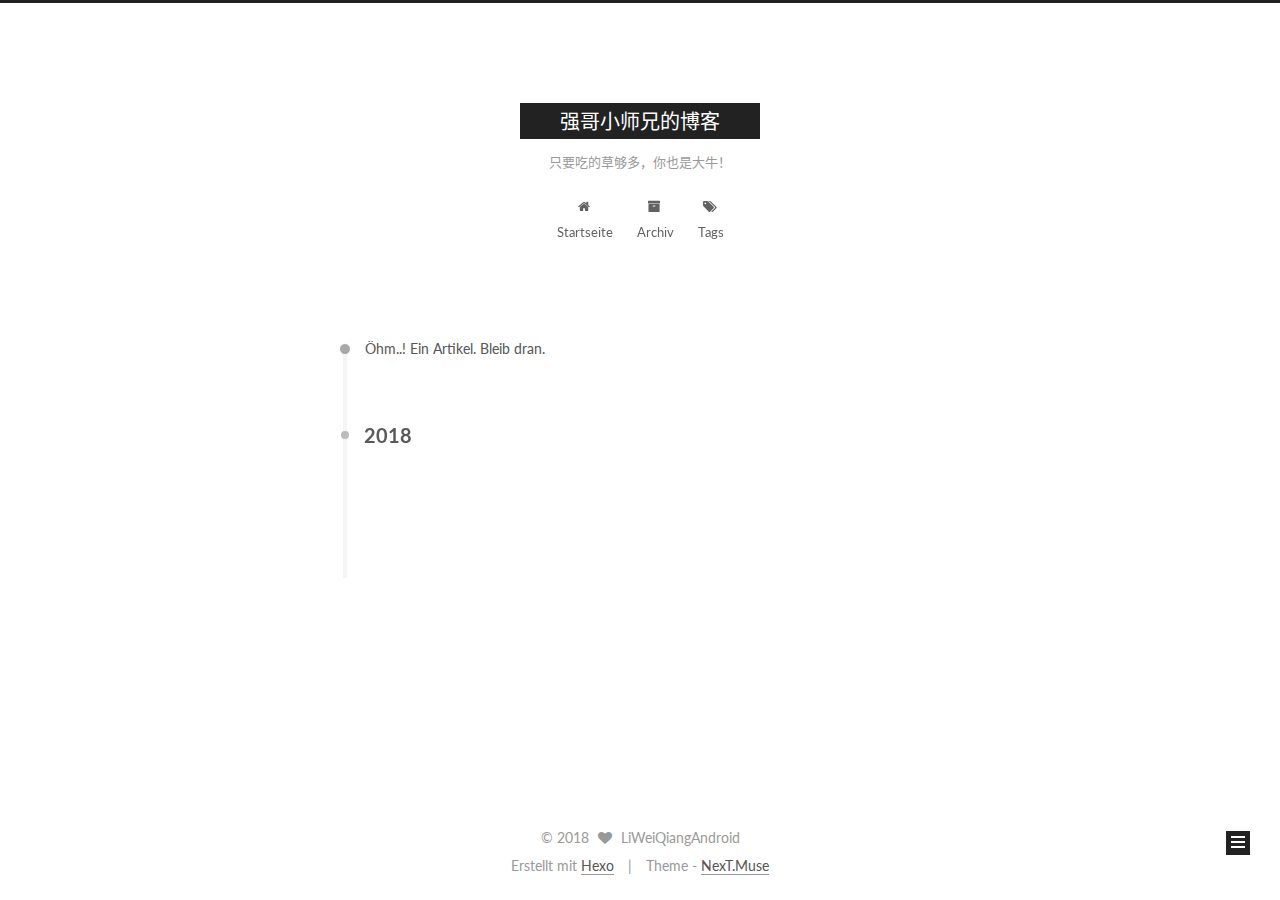
==== commit 9802fdfd: "Site updated: 2018-01-20 11:23:27" ====
--- a/archives/index.html
+++ b/archives/index.html
@@ -5,7 +5,7 @@
   
 
 
-<html class="theme-next muse use-motion" lang="">
+<html class="theme-next muse use-motion" lang="zh-CN">
 <head>
   <meta charset="UTF-8"/>
 <meta http-equiv="X-UA-Compatible" content="IE=edge" />
@@ -95,11 +95,12 @@
 
 
 <meta property="og:type" content="website">
-<meta property="og:title" content="Hexo">
+<meta property="og:title" content="强哥小师兄的博客">
 <meta property="og:url" content="http://yoursite.com/archives/index.html">
-<meta property="og:site_name" content="Hexo">
+<meta property="og:site_name" content="强哥小师兄的博客">
+<meta property="og:locale" content="zh-CN">
 <meta name="twitter:card" content="summary">
-<meta name="twitter:title" content="Hexo">
+<meta name="twitter:title" content="强哥小师兄的博客">
 
 
 
@@ -134,7 +135,7 @@
 
 
 
-  <title>Archive | Hexo</title>
+  <title>Archiv | 强哥小师兄的博客</title>
   
 
 
@@ -152,7 +153,7 @@
 
 </head>
 
-<body itemscope itemtype="http://schema.org/WebPage" lang="">
+<body itemscope itemtype="http://schema.org/WebPage" lang="zh-CN">
 
   
   
@@ -170,12 +171,12 @@
     <div class="custom-logo-site-title">
       <a href="/"  class="brand" rel="start">
         <span class="logo-line-before"><i></i></span>
-        <span class="site-title">Hexo</span>
+        <span class="site-title">强哥小师兄的博客</span>
         <span class="logo-line-after"><i></i></span>
       </a>
     </div>
       
-        <p class="site-subtitle"></p>
+        <p class="site-subtitle">只要吃的草够多，你也是大牛！</p>
       
   </div>
 
@@ -200,7 +201,7 @@
             
               <i class="menu-item-icon fa fa-fw fa-home"></i> <br />
             
-            Home
+            Startseite
           </a>
         </li>
       
@@ -210,7 +211,7 @@
             
               <i class="menu-item-icon fa fa-fw fa-archive"></i> <br />
             
-            Archives
+            Archiv
           </a>
         </li>
       
@@ -256,7 +257,7 @@
         
           
         
-        Um..! 1 post. Keep on posting.
+        Öhm..! Ein Artikel. Bleib dran.
       </span>
 
       
@@ -343,8 +344,8 @@
         <div class="site-author motion-element" itemprop="author" itemscope itemtype="http://schema.org/Person">
           <img class="site-author-image" itemprop="image"
                src="/images/avatar.gif"
-               alt="John Doe" />
-          <p class="site-author-name" itemprop="name">John Doe</p>
+               alt="LiWeiQiangAndroid" />
+          <p class="site-author-name" itemprop="name">LiWeiQiangAndroid</p>
            
               <p class="site-description motion-element" itemprop="description"></p>
           
@@ -355,7 +356,7 @@
             <div class="site-state-item site-state-posts">
               <a href="/archives/">
                 <span class="site-state-item-count">1</span>
-                <span class="site-state-item-name">posts</span>
+                <span class="site-state-item-name">Artikel</span>
               </a>
             </div>
           
@@ -368,7 +369,7 @@
             <div class="site-state-item site-state-tags">
               
                 <span class="site-state-item-count">1</span>
-                <span class="site-state-item-name">tags</span>
+                <span class="site-state-item-name">Tags</span>
               
             </div>
           
@@ -413,12 +414,12 @@
   <span class="with-love">
     <i class="fa fa-heart"></i>
   </span>
-  <span class="author" itemprop="copyrightHolder">John Doe</span>
+  <span class="author" itemprop="copyrightHolder">LiWeiQiangAndroid</span>
 </div>
 
 
 <div class="powered-by">
-  Powered by <a class="theme-link" href="https://hexo.io">Hexo</a>
+  Erstellt mit  <a class="theme-link" href="https://hexo.io">Hexo</a>
 </div>
 
 <div class="theme-info">
--- a/css/main.css
+++ b/css/main.css
@@ -1807,7 +1807,7 @@
   width: 4px;
   height: 4px;
   border-radius: 50%;
-  background: #5e7c7d;
+  background: #b03e20;
 }
 .links-of-blogroll {
   font-size: 13px;
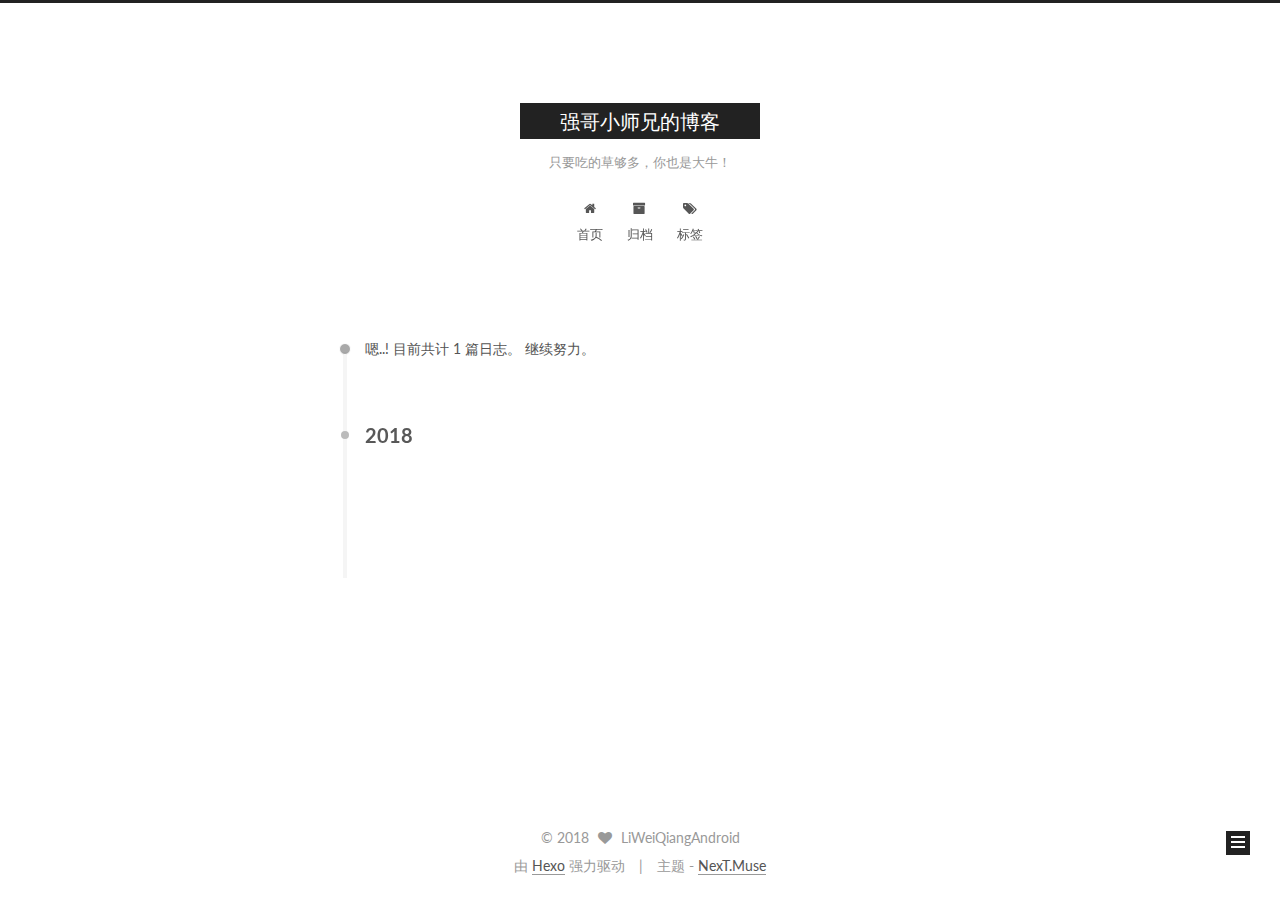
==== commit 42657c3c: "Site updated: 2018-01-20 11:28:41" ====
--- a/archives/index.html
+++ b/archives/index.html
@@ -5,7 +5,7 @@
   
 
 
-<html class="theme-next muse use-motion" lang="zh-CN">
+<html class="theme-next muse use-motion" lang="zh-Hans">
 <head>
   <meta charset="UTF-8"/>
 <meta http-equiv="X-UA-Compatible" content="IE=edge" />
@@ -98,7 +98,7 @@
 <meta property="og:title" content="强哥小师兄的博客">
 <meta property="og:url" content="http://yoursite.com/archives/index.html">
 <meta property="og:site_name" content="强哥小师兄的博客">
-<meta property="og:locale" content="zh-CN">
+<meta property="og:locale" content="zh-Hans">
 <meta name="twitter:card" content="summary">
 <meta name="twitter:title" content="强哥小师兄的博客">
 
@@ -115,7 +115,7 @@
     motion: true,
     duoshuo: {
       userId: '0',
-      author: 'Author'
+      author: '博主'
     },
     algolia: {
       applicationID: '',
@@ -135,7 +135,7 @@
 
 
 
-  <title>Archiv | 强哥小师兄的博客</title>
+  <title>归档 | 强哥小师兄的博客</title>
   
 
 
@@ -153,7 +153,7 @@
 
 </head>
 
-<body itemscope itemtype="http://schema.org/WebPage" lang="zh-CN">
+<body itemscope itemtype="http://schema.org/WebPage" lang="zh-Hans">
 
   
   
@@ -201,7 +201,7 @@
             
               <i class="menu-item-icon fa fa-fw fa-home"></i> <br />
             
-            Startseite
+            首页
           </a>
         </li>
       
@@ -211,7 +211,7 @@
             
               <i class="menu-item-icon fa fa-fw fa-archive"></i> <br />
             
-            Archiv
+            归档
           </a>
         </li>
       
@@ -221,7 +221,7 @@
             
               <i class="menu-item-icon fa fa-fw fa-tags"></i> <br />
             
-            Tags
+            标签
           </a>
         </li>
       
@@ -257,7 +257,7 @@
         
           
         
-        Öhm..! Ein Artikel. Bleib dran.
+        嗯..! 目前共计 1 篇日志。 继续努力。
       </span>
 
       
@@ -356,7 +356,7 @@
             <div class="site-state-item site-state-posts">
               <a href="/archives/">
                 <span class="site-state-item-count">1</span>
-                <span class="site-state-item-name">Artikel</span>
+                <span class="site-state-item-name">日志</span>
               </a>
             </div>
           
@@ -369,7 +369,7 @@
             <div class="site-state-item site-state-tags">
               
                 <span class="site-state-item-count">1</span>
-                <span class="site-state-item-name">Tags</span>
+                <span class="site-state-item-name">标签</span>
               
             </div>
           
@@ -419,11 +419,11 @@
 
 
 <div class="powered-by">
-  Erstellt mit  <a class="theme-link" href="https://hexo.io">Hexo</a>
+  由 <a class="theme-link" href="https://hexo.io">Hexo</a> 强力驱动
 </div>
 
 <div class="theme-info">
-  Theme -
+  主题 -
   <a class="theme-link" href="https://github.com/iissnan/hexo-theme-next">
     NexT.Muse
   </a>
--- a/css/main.css
+++ b/css/main.css
@@ -1807,7 +1807,7 @@
   width: 4px;
   height: 4px;
   border-radius: 50%;
-  background: #b03e20;
+  background: #47ff85;
 }
 .links-of-blogroll {
   font-size: 13px;
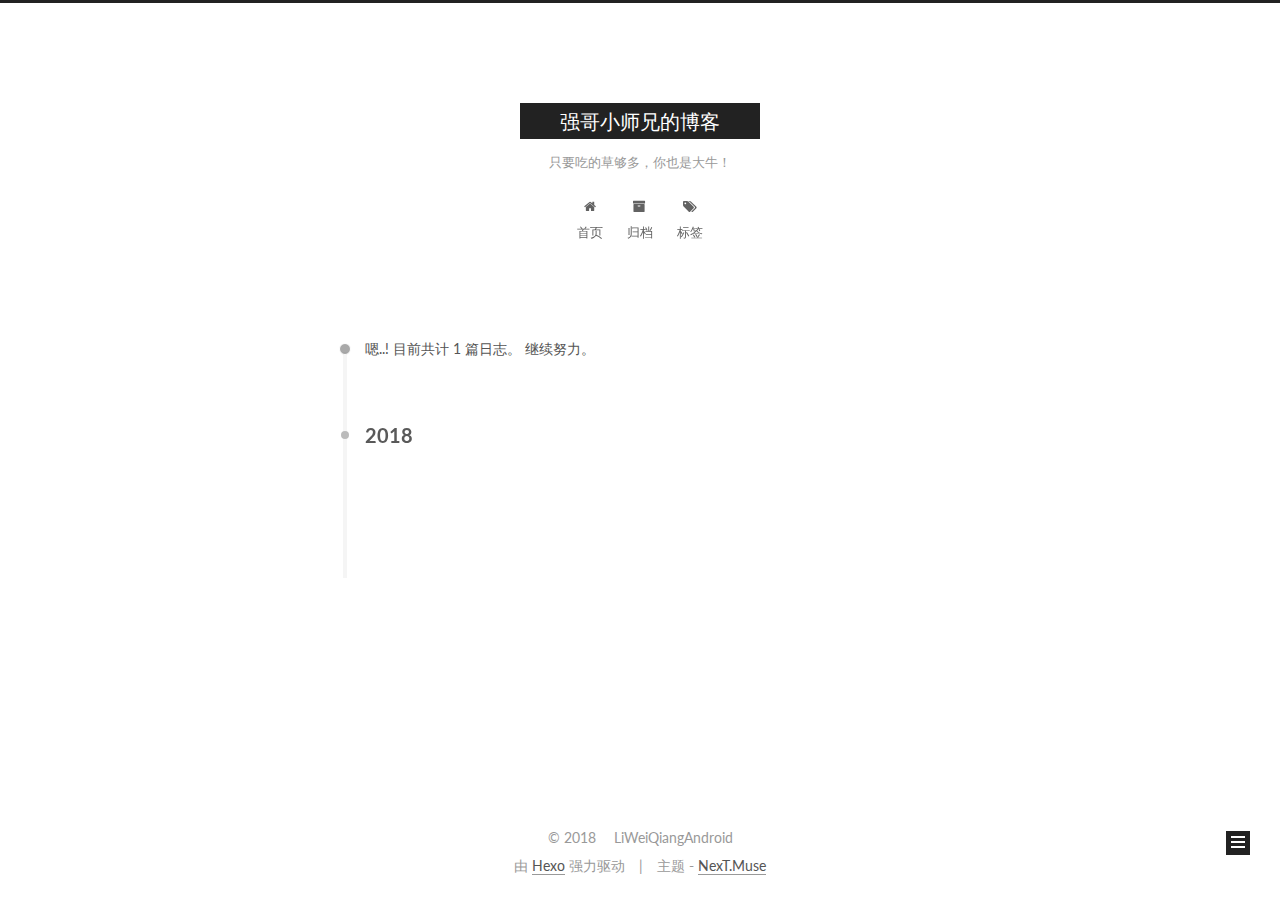
==== commit 02dc4b02: "Site updated: 2018-01-20 11:36:23" ====
--- a/archives/index.html
+++ b/archives/index.html
@@ -412,7 +412,7 @@
   &copy; 
   <span itemprop="copyrightYear">2018</span>
   <span class="with-love">
-    <i class="fa fa-heart"></i>
+    <i class="fa fa-http://www.51buyhuo.com/WechatIMG153.jpeg"></i>
   </span>
   <span class="author" itemprop="copyrightHolder">LiWeiQiangAndroid</span>
 </div>
--- a/css/main.css
+++ b/css/main.css
@@ -1807,7 +1807,7 @@
   width: 4px;
   height: 4px;
   border-radius: 50%;
-  background: #47ff85;
+  background: #ff4e69;
 }
 .links-of-blogroll {
   font-size: 13px;
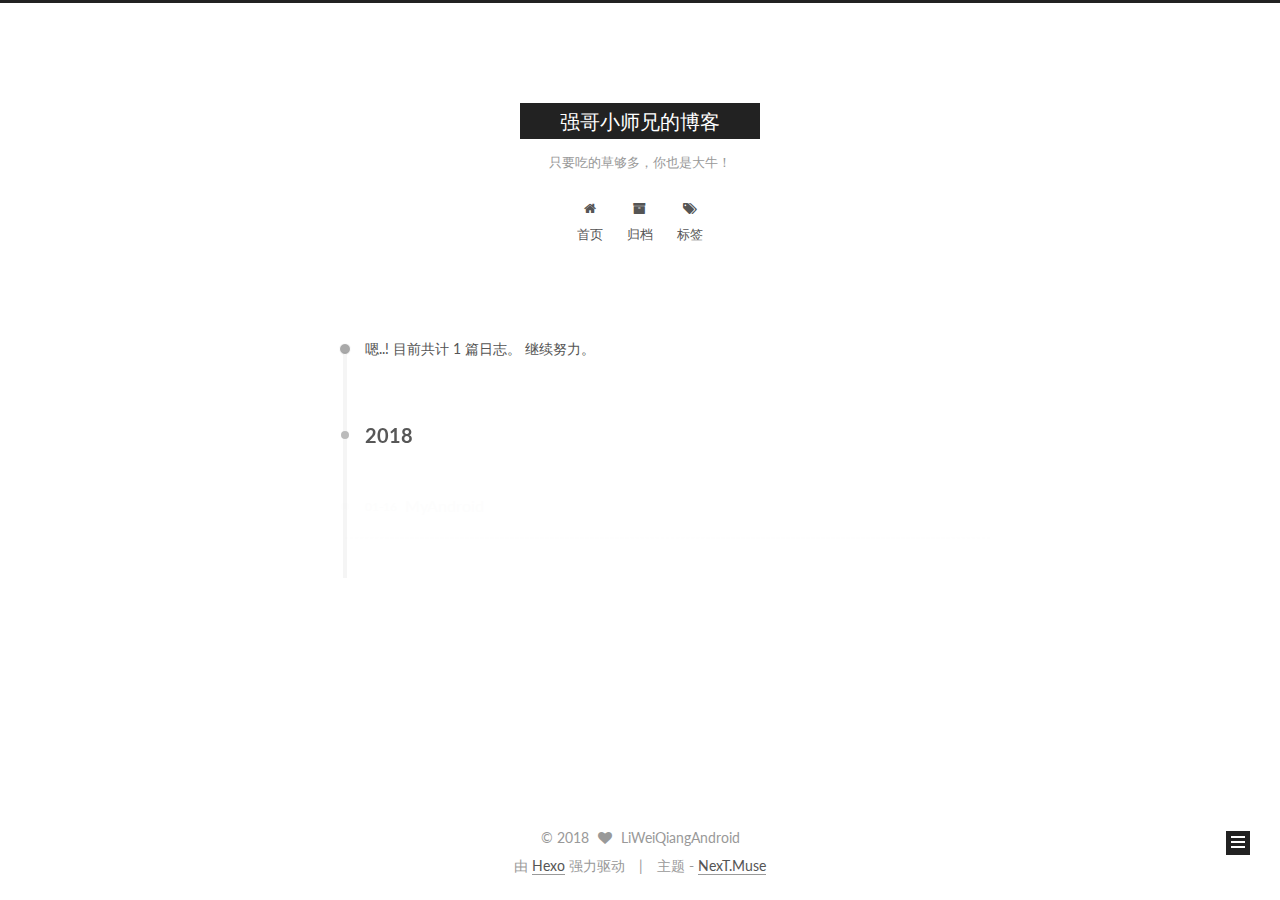
==== commit 2fe33fb8: "Site updated: 2018-01-20 11:38:13" ====
--- a/archives/index.html
+++ b/archives/index.html
@@ -343,7 +343,7 @@
       <section class="site-overview sidebar-panel sidebar-panel-active">
         <div class="site-author motion-element" itemprop="author" itemscope itemtype="http://schema.org/Person">
           <img class="site-author-image" itemprop="image"
-               src="/images/avatar.gif"
+               src="http://www.51buyhuo.com/WechatIMG153.jpeg"
                alt="LiWeiQiangAndroid" />
           <p class="site-author-name" itemprop="name">LiWeiQiangAndroid</p>
            
@@ -412,7 +412,7 @@
   &copy; 
   <span itemprop="copyrightYear">2018</span>
   <span class="with-love">
-    <i class="fa fa-http://www.51buyhuo.com/WechatIMG153.jpeg"></i>
+    <i class="fa fa-heart"></i>
   </span>
   <span class="author" itemprop="copyrightHolder">LiWeiQiangAndroid</span>
 </div>
--- a/css/main.css
+++ b/css/main.css
@@ -1807,7 +1807,7 @@
   width: 4px;
   height: 4px;
   border-radius: 50%;
-  background: #ff4e69;
+  background: #d0ffaa;
 }
 .links-of-blogroll {
   font-size: 13px;
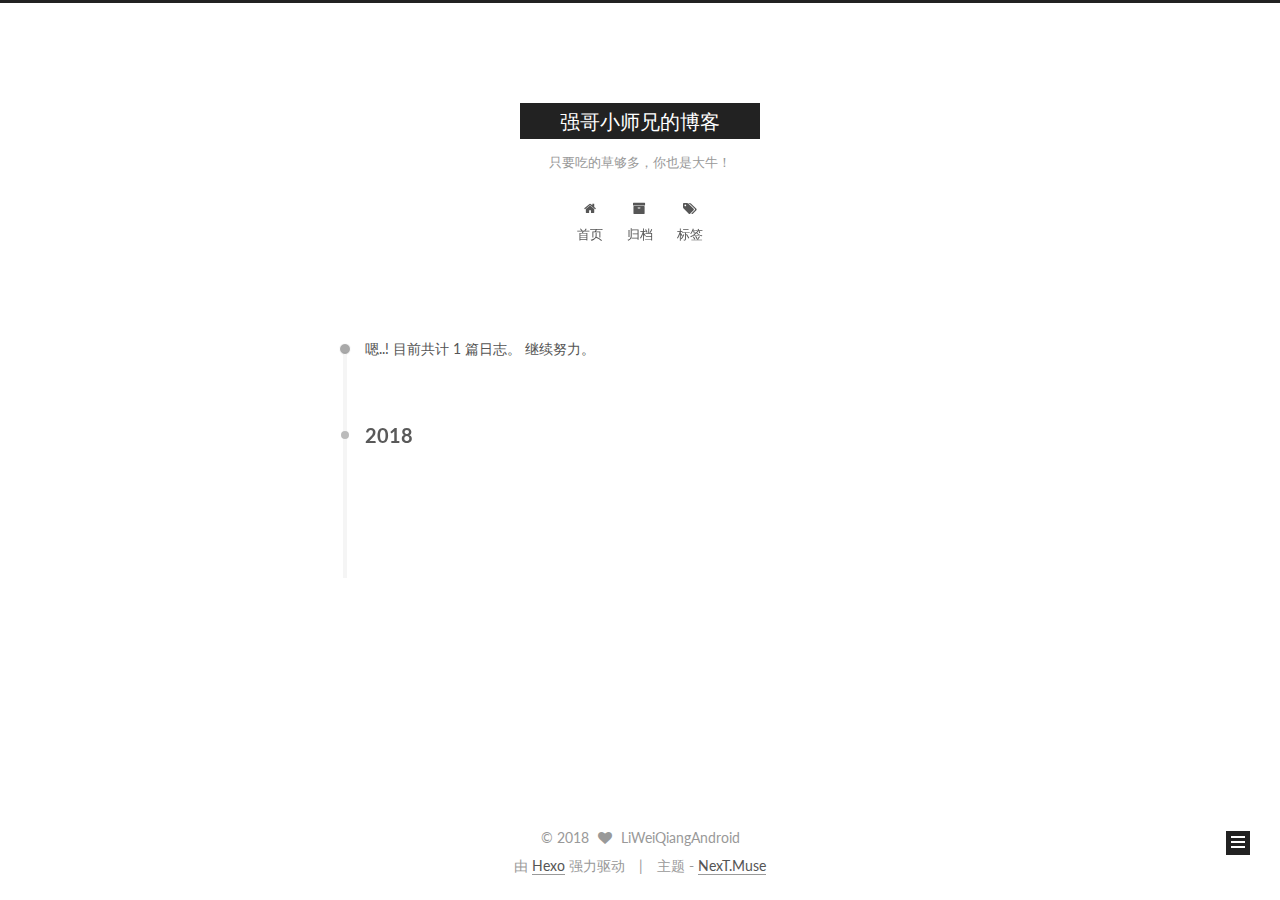
==== commit 93df8b80: "Site updated: 2018-01-20 11:45:08" ====
--- a/archives/index.html
+++ b/archives/index.html
@@ -343,7 +343,7 @@
       <section class="site-overview sidebar-panel sidebar-panel-active">
         <div class="site-author motion-element" itemprop="author" itemscope itemtype="http://schema.org/Person">
           <img class="site-author-image" itemprop="image"
-               src="http://www.51buyhuo.com/WechatIMG153.jpeg"
+               src="/images/img154.jpeg"
                alt="LiWeiQiangAndroid" />
           <p class="site-author-name" itemprop="name">LiWeiQiangAndroid</p>
            
--- a/css/main.css
+++ b/css/main.css
@@ -1807,7 +1807,7 @@
   width: 4px;
   height: 4px;
   border-radius: 50%;
-  background: #d0ffaa;
+  background: #c7aaff;
 }
 .links-of-blogroll {
   font-size: 13px;
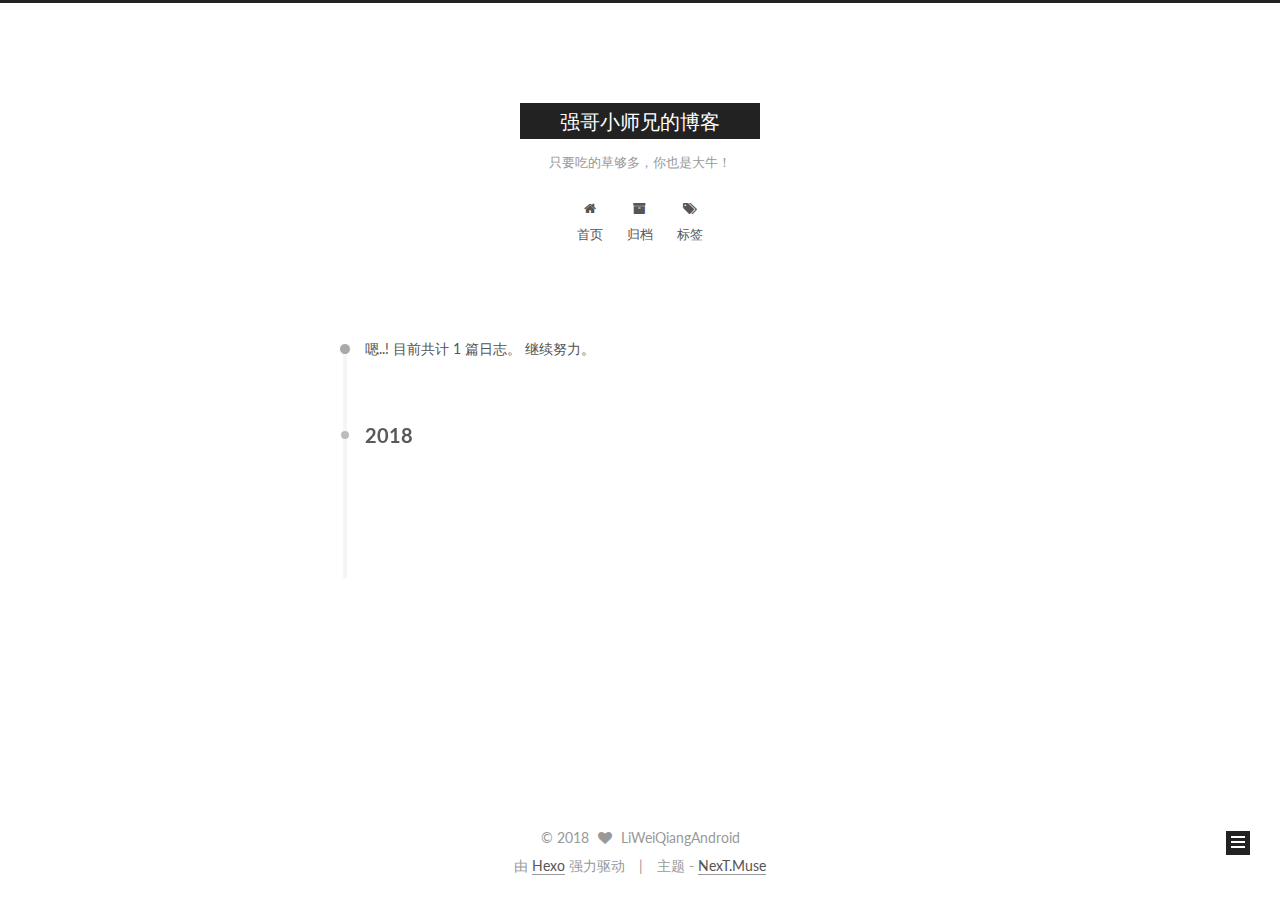
==== commit 56706f73: "Site updated: 2018-01-20 11:48:12" ====
--- a/archives/index.html
+++ b/archives/index.html
@@ -343,7 +343,7 @@
       <section class="site-overview sidebar-panel sidebar-panel-active">
         <div class="site-author motion-element" itemprop="author" itemscope itemtype="http://schema.org/Person">
           <img class="site-author-image" itemprop="image"
-               src="/images/img154.jpeg"
+               src="/images/img153.jpeg"
                alt="LiWeiQiangAndroid" />
           <p class="site-author-name" itemprop="name">LiWeiQiangAndroid</p>
            
--- a/css/main.css
+++ b/css/main.css
@@ -1807,7 +1807,7 @@
   width: 4px;
   height: 4px;
   border-radius: 50%;
-  background: #c7aaff;
+  background: #28131a;
 }
 .links-of-blogroll {
   font-size: 13px;
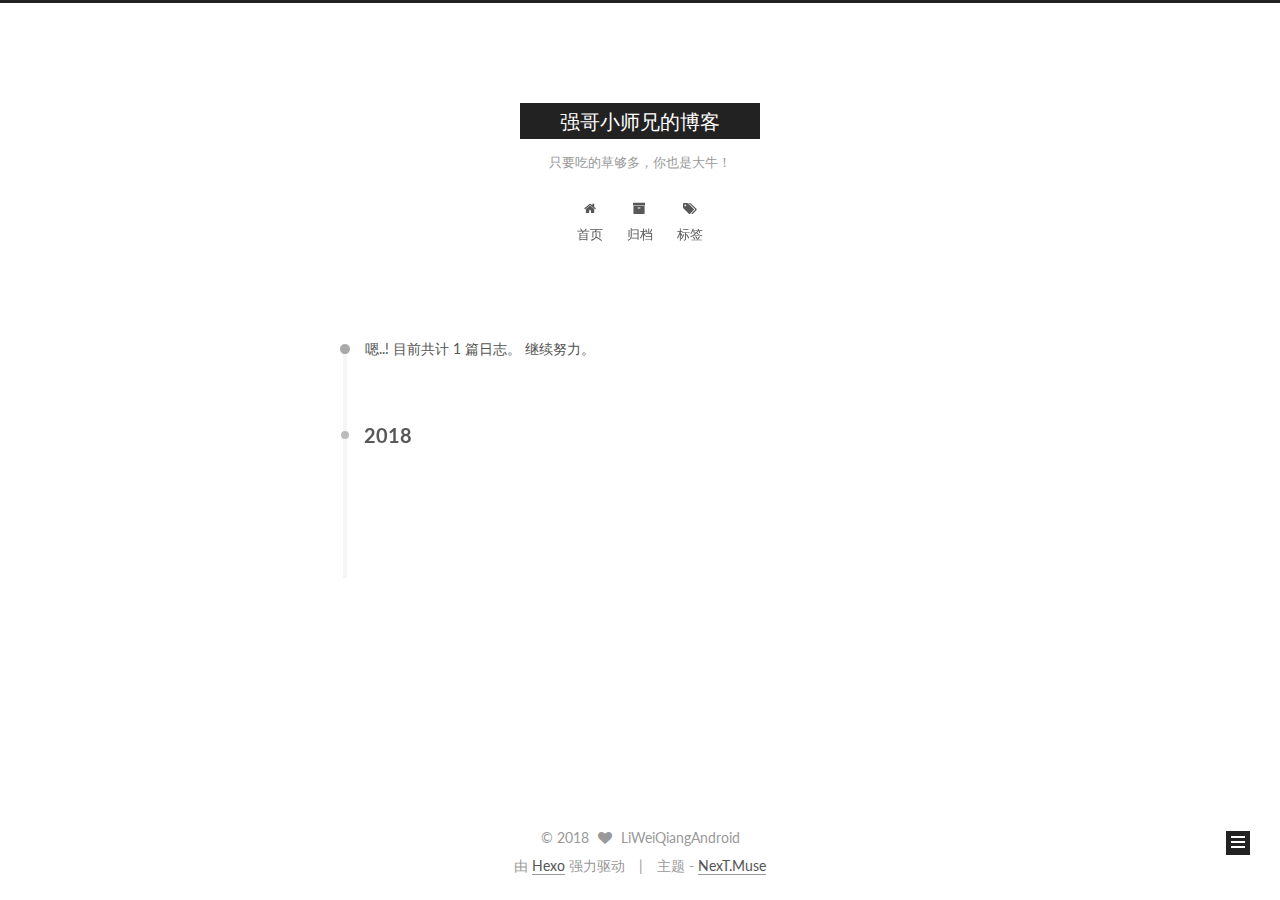
==== commit 001469c9: "Site updated: 2018-01-20 11:49:42" ====
--- a/archives/index.html
+++ b/archives/index.html
@@ -343,7 +343,7 @@
       <section class="site-overview sidebar-panel sidebar-panel-active">
         <div class="site-author motion-element" itemprop="author" itemscope itemtype="http://schema.org/Person">
           <img class="site-author-image" itemprop="image"
-               src="/images/img153.jpeg"
+               src="/images/img154.jpeg"
                alt="LiWeiQiangAndroid" />
           <p class="site-author-name" itemprop="name">LiWeiQiangAndroid</p>
            
--- a/css/main.css
+++ b/css/main.css
@@ -1807,7 +1807,7 @@
   width: 4px;
   height: 4px;
   border-radius: 50%;
-  background: #28131a;
+  background: #ac39ec;
 }
 .links-of-blogroll {
   font-size: 13px;
